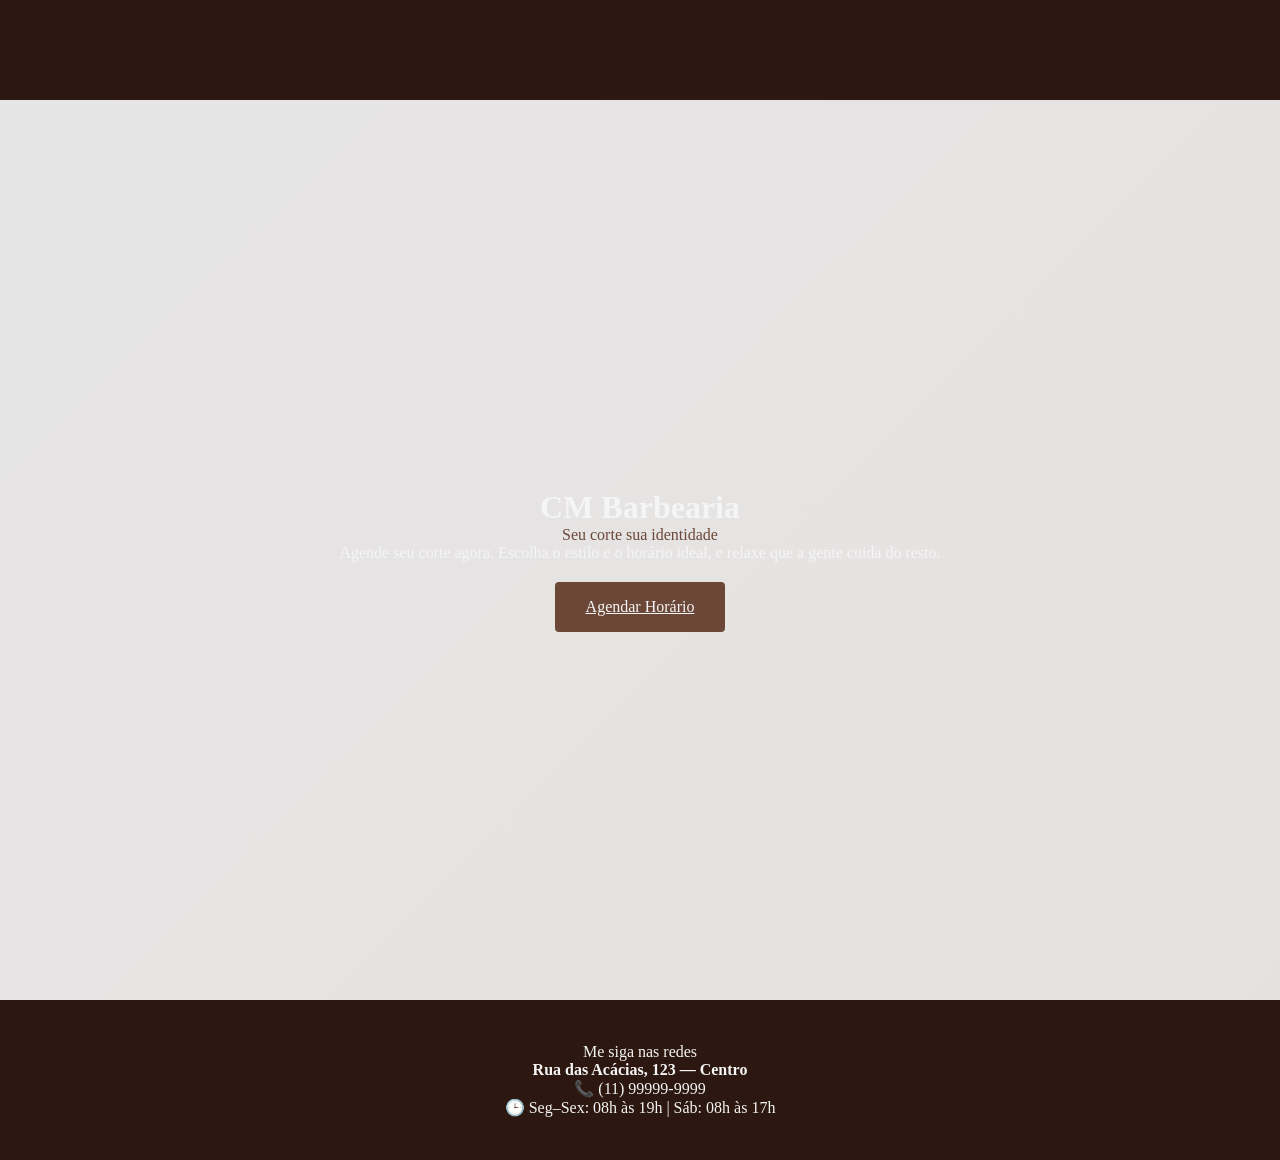
==== index.html @ 61a435d4 "esqueleto site" ====
<!DOCTYPE html>
<html lang="Pt-BR">

<head>
    <meta charset="UTF-8">
    <meta name="viewport" content="width=device-width, initial-scale=1.0">
    <title>CM Barber</title>
    <link rel="stylesheet" href="cards.css">
    <link rel="stylesheet" href="global.css">
    <link rel="stylesheet" href="button.css">
    <link rel="stylesheet" href="text.css">

</head>


<body>
    <header class="header-card">
    </header>
    <main>
        <div class="Center-card">
            <h1>CM Barbearia</h1>
            <p style="color:#6b4738 ;">Seu corte sua identidade</p>
            <P>Agende seu corte agora. Escolha o estilo e o horário ideal, e relaxe que a gente cuida do resto.
            </P>
        </div>

        <a href="form.html" class="button-card">
            Agendar Horário
        </a>
    </main>




    <footer class="footer-card">
        <div class="Redes">

            <p> Me siga nas redes </p>
            <div class="icons-Redes">

            </div>
        </div>

        <p><strong>Rua das Acácias, 123 — Centro</strong></p>
        <p>📞 (11) 99999-9999</p>
        <p>🕒 Seg–Sex: 08h às 19h | Sáb: 08h às 17h</p>



    </footer>




</html>
---- cards.css ----
.header-card {
    background-color: #2C1810;
    height: 100px;
    display: flex;
    flex-direction: column;
    align-items: center;
    justify-content: center;
    padding: 20px;
    background-color: #2C1810;
    color: #F5F5F5;
}

.footer-card {
    background-color: #2C1810;
    height: 160px;
    display: flex;
    flex-direction: column;
    align-items: center;
    justify-content: center;
    padding: 20px;
    background-color: #2C1810;
    color: #F5F5F5;

}


.button-card {
    display: flex;
    justify-content: center;
    align-items: center;
    background-color: #6b4738;
    height: 50px;
    width: 170px;
    color: #F5F5F5;
    border: 2px solid transparent;
    padding: 10px 20px;
    cursor: pointer;
    font-size: 16px;
    border-radius: 4px;
    transition: all 0.3s ease;
}

.button-card:hover {
    transform: scale(1.08);
    border: 2px solid #F5F5F5;
    box-shadow: 0 0 12px rgba(245, 245, 245, 0.6);
}

.Center-card {
    display: flex;
    flex-direction: column;
    align-items: center;
    justify-content: center;

    padding: 20px;
}


.agendamento-card {
    border: 2px solid black;
    display: flex;
    height: 600px;
    width: 1000px;
    flex-direction: column;
    align-items: right;
    justify-content: right;
    padding: 20px;
    color: #2e2626;
}

.Ag-card {
    padding: 20px;
    display: flex;
    flex-direction: column;
    align-items: center;
    justify-content: center;


}

.NovoAg-card {
    text-align: left;
    display: flex;
    background-color: #2C1810;
    color: white;
    flex-direction: column;

    justify-content: right;
    padding: 20px;
}

.cadastro-card {
    display: grid;
    grid-template-columns: 1fr 1fr;
    grid-gap: 20px;

}

.campo-card {
    display: flex;
    flex-direction: column;
    padding: 5px;
}

.categorias {
    border: #d4d4d4 solid 2px;
    background-color: #ccbc9f;
    width: 95%;
    height: 50px;
    display: flex;
    align-items: center;
    justify-content: center;
    padding: 20px;
}

.categorias button {}

/* layout for the appointment form */
#agendamentoForm {
    display: flex;
    flex-direction: column;
    gap: 20px;
}

.campo-card {
    display: flex;
    flex-direction: column;
    padding: 10px;
}

.campo-card input {
    margin-top: 5px;
    padding: 8px;
    border: 1px solid #ccc;
    border-radius: 4px;
    width: 450px;
}

.resultado-servicos {
    margin-top: 20px;
}

.resultado-servicos ul {
    list-style: none;
    padding: 0;
}

.resultado-servicos li {
    margin: 5px 0;
}

.servico-card p {
    margin-bottom: 10px;
}

.grid-card {

    display: grid;
    grid-template-columns: 1fr 1fr;

}

.campo-card input {
    height: 60PX;
    width: 360PX;
    font-size: 20PX;
}
---- global.css ----
* {
    margin: 0;
    padding: 0;
    box-sizing: border-box;
}

body {
    background: linear-gradient(135deg, #e6e5e5, #e6e1e1);
    color: #F5F5F5;
}

main {
    display: flex;
    flex-direction: column;
    align-items: center;
    justify-content: center;
    min-height: 100vh;

    background-image: url("Imagens/mainimg.jpg");
    background-size: cover;
    background-position: center;
    background-repeat: no-repeat;
}
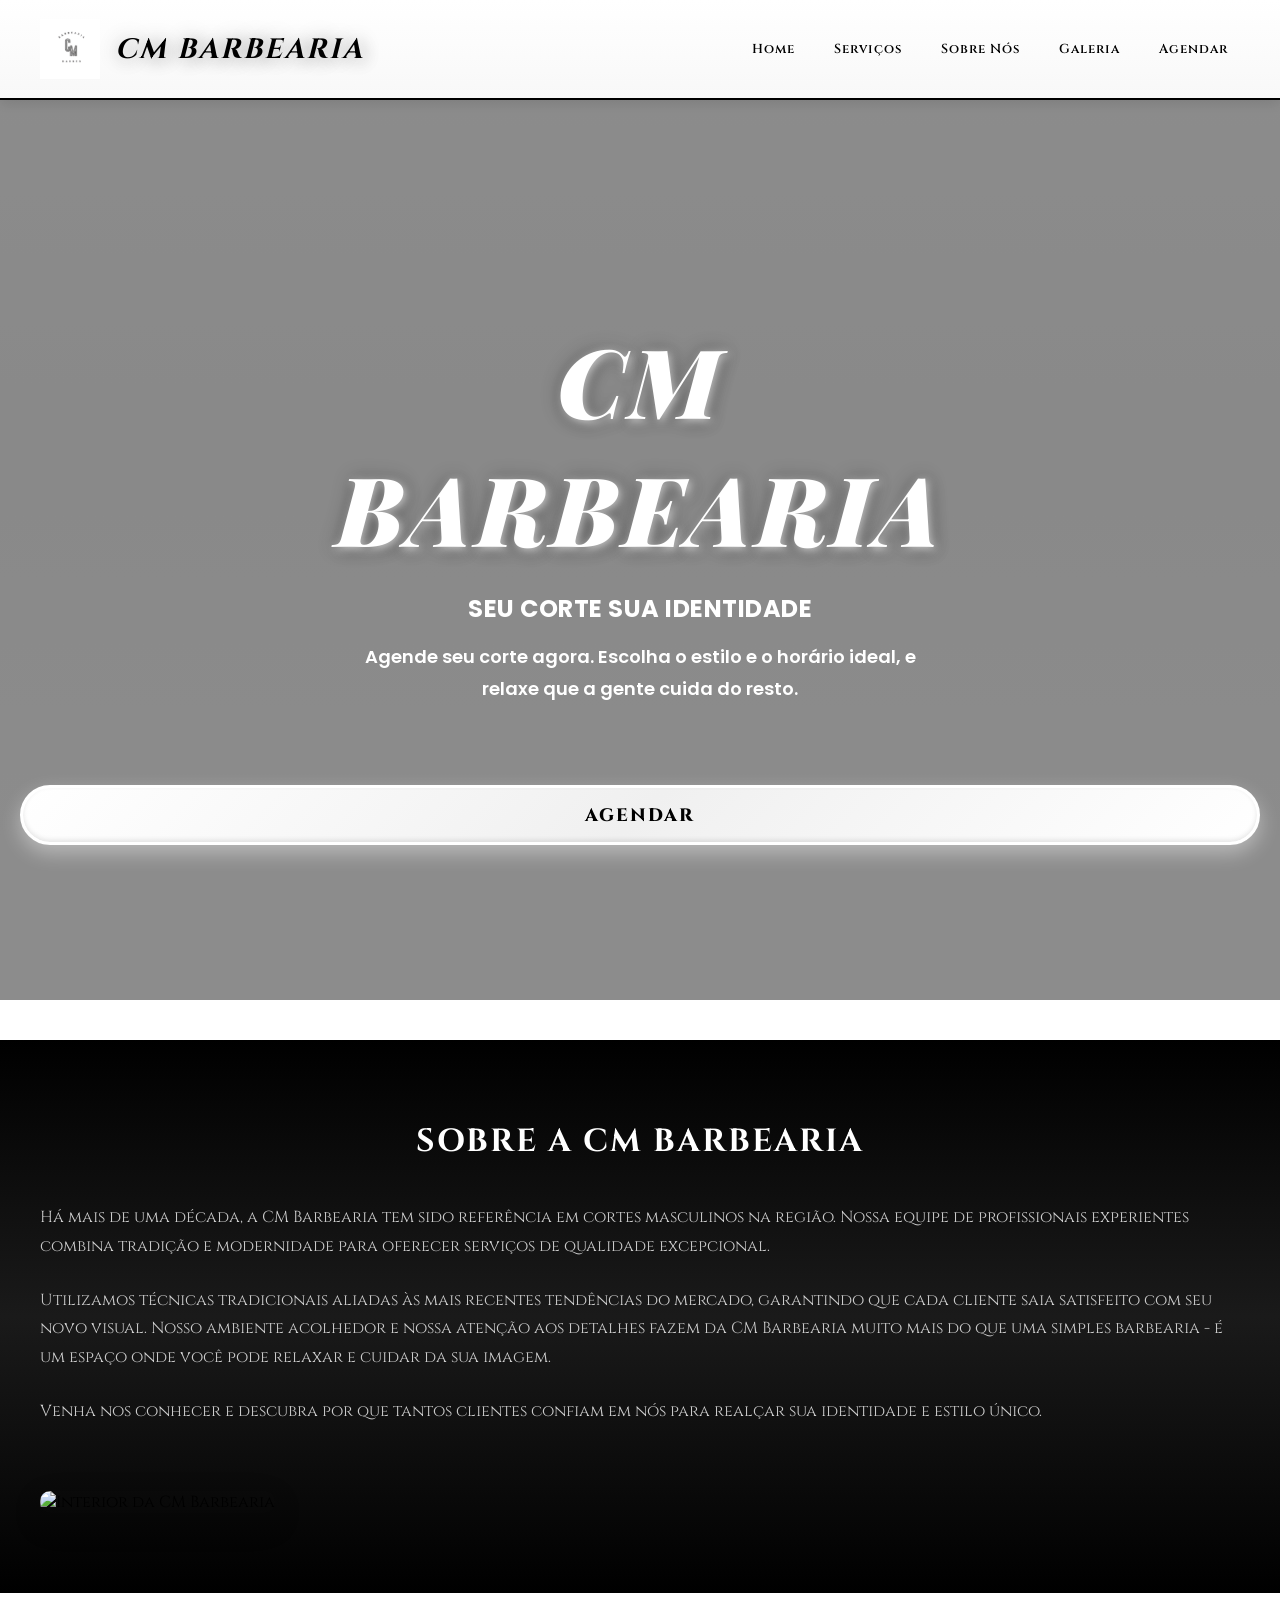
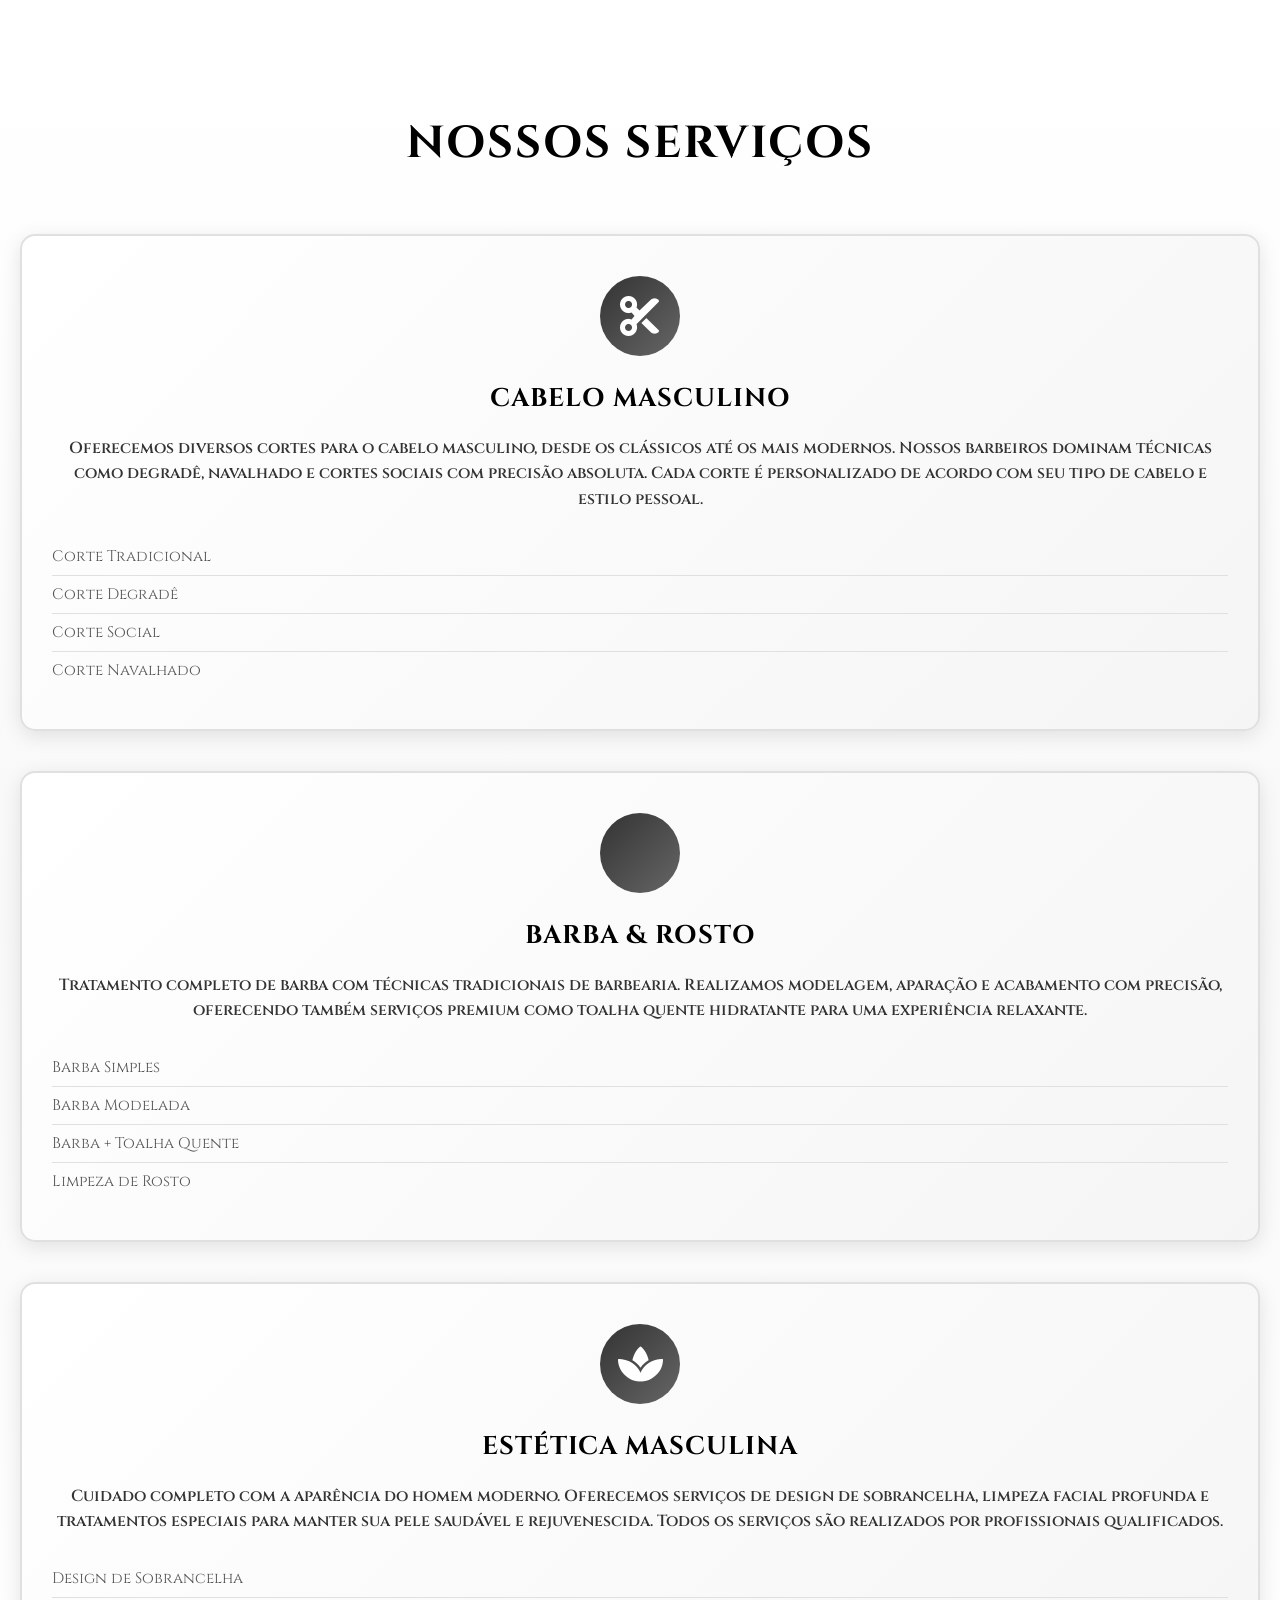
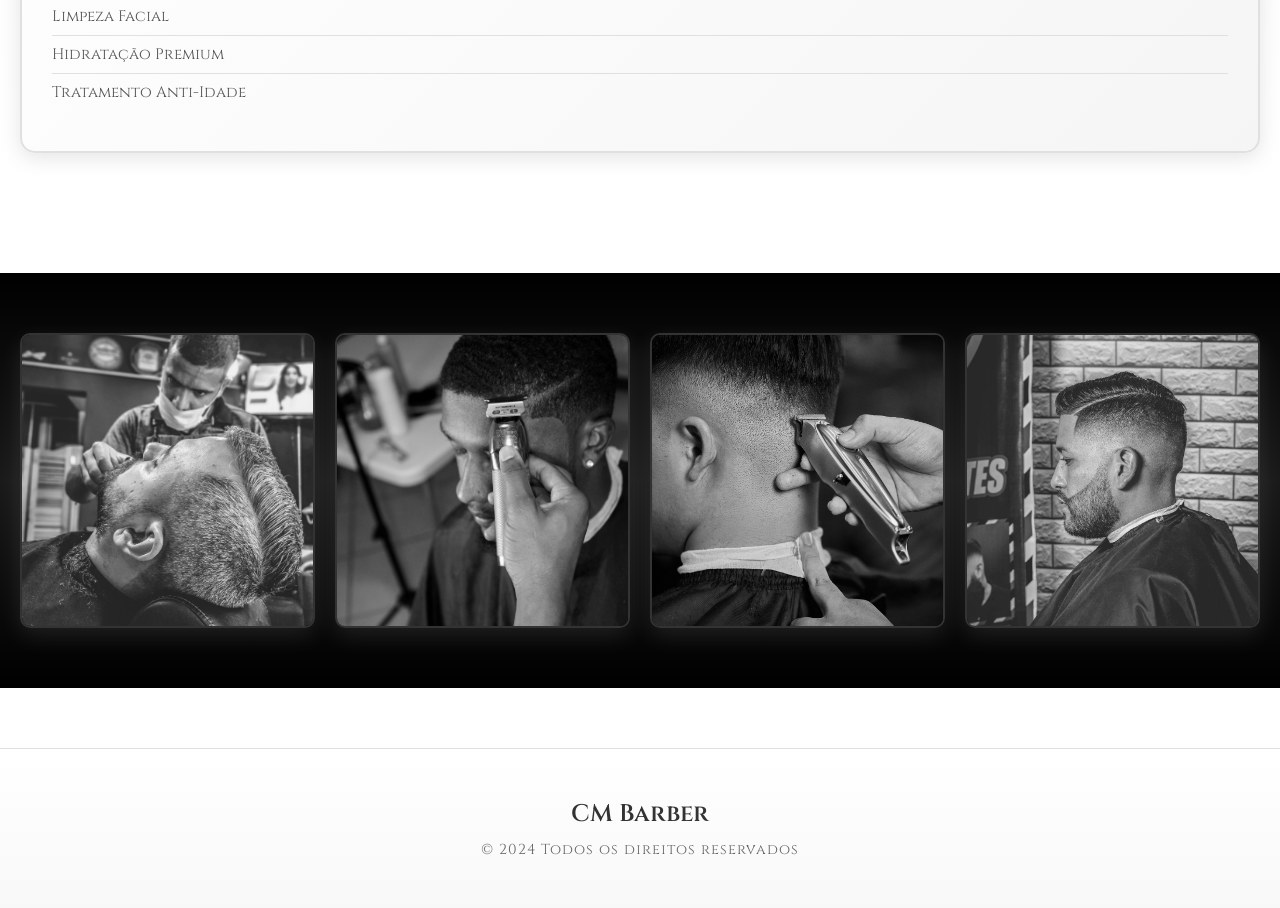
==== commit c9b848d3: "subindo por completo" ====
--- a/index.html
+++ b/index.html
@@ -5,51 +5,161 @@
     <meta charset="UTF-8">
     <meta name="viewport" content="width=device-width, initial-scale=1.0">
     <title>CM Barber</title>
+    <link rel="stylesheet" href="https://cdnjs.cloudflare.com/ajax/libs/font-awesome/6.0.0/css/all.min.css">
     <link rel="stylesheet" href="cards.css">
     <link rel="stylesheet" href="global.css">
     <link rel="stylesheet" href="button.css">
     <link rel="stylesheet" href="text.css">
+    <link rel="stylesheet" href="carousel.css">
 
 </head>
 
 
 <body>
     <header class="header-card">
+        <div class="header-content">
+            <div class="logo-section">
+                <img src="Imagens/Logo.png" alt="CM Barbearia Logo" class="logo">
+                <h1 class="brand-name">CM Barbearia</h1>
+            </div>
+            <nav class="navbar">
+                <a href="index.html" class="nav-link">Home</a>
+                <a href="#servicos" class="nav-link">Serviços</a>
+                <a href="#sobre-nos" class="nav-link">Sobre Nós</a>
+                <a href="#carousel" class="nav-link">Galeria</a>
+                <a href="form.html" class="nav-link">Agendar</a>
+            </nav>
+        </div>
     </header>
     <main>
         <div class="Center-card">
             <h1>CM Barbearia</h1>
-            <p style="color:#6b4738 ;">Seu corte sua identidade</p>
-            <P>Agende seu corte agora. Escolha o estilo e o horário ideal, e relaxe que a gente cuida do resto.
-            </P>
+            <p>Seu corte sua identidade</p>
+            <p>Agende seu corte agora. Escolha o estilo e o horário ideal, e relaxe que a gente cuida do resto.</p>
         </div>
 
         <a href="form.html" class="button-card">
-            Agendar Horário
+            Agendar
         </a>
     </main>
 
+    <section class="sobre-nos" id="sobre-nos">
+        <div class="sobre-container">
+            <h2>Sobre a CM Barbearia</h2>
+            <div class="sobre-content">
+                <div class="sobre-texto">
+                    <p>
+                        Há mais de uma década, a CM Barbearia tem sido referência em cortes masculinos na região.
+                        Nossa equipe de profissionais experientes combina tradição e modernidade para oferecer
+                        serviços de qualidade excepcional.
+                    </p>
+                    <p>
+                        Utilizamos técnicas tradicionais aliadas às mais recentes tendências do mercado,
+                        garantindo que cada cliente saia satisfeito com seu novo visual. Nosso ambiente acolhedor
+                        e nossa atenção aos detalhes fazem da CM Barbearia muito mais do que uma simples barbearia
+                        - é um espaço onde você pode relaxar e cuidar da sua imagem.
+                    </p>
+                    <p>
+                        Venha nos conhecer e descubra por que tantos clientes confiam em nós para realçar
+                        sua identidade e estilo único.
+                    </p>
+                </div>
+                <div class="sobre-imagem">
+                    <img src="Imagens/mainimg.jpg" alt="Interior da CM Barbearia">
+                </div>
+            </div>
+        </div>
+    </section>
 
+    <section class="nossos-servicos" id="servicos">
+        <div class="servicos-container">
+            <h2>Nossos Serviços</h2>
+            <div class="servicos-grid">
+                <!-- Card 1: Cabelo Masculino -->
+                <div class="servico-card">
+                    <div class="servico-icon">
+                        <i class="fas fa-scissors"></i>
+                    </div>
+                    <h3>Cabelo Masculino</h3>
+                    <p>
+                        Oferecemos diversos cortes para o cabelo masculino, desde os clássicos até os mais modernos.
+                        Nossos barbeiros dominam técnicas como degradê, navalhado e cortes sociais com precisão
+                        absoluta.
+                        Cada corte é personalizado de acordo com seu tipo de cabelo e estilo pessoal.
+                    </p>
+                    <ul>
+                        <li>Corte Tradicional</li>
+                        <li>Corte Degradê</li>
+                        <li>Corte Social</li>
+                        <li>Corte Navalhado</li>
+                    </ul>
+                </div>
 
+                <!-- Card 2: Barba -->
+                <div class="servico-card">
+                    <div class="servico-icon">
+                        <i class="fas fa-face-grin-beard"></i>
+                    </div>
+                    <h3>Barba & Rosto</h3>
+                    <p>
+                        Tratamento completo de barba com técnicas tradicionais de barbearia.
+                        Realizamos modelagem, aparação e acabamento com precisão, oferecendo também
+                        serviços premium como toalha quente hidratante para uma experiência relaxante.
+                    </p>
+                    <ul>
+                        <li>Barba Simples</li>
+                        <li>Barba Modelada</li>
+                        <li>Barba + Toalha Quente</li>
+                        <li>Limpeza de Rosto</li>
+                    </ul>
+                </div>
+
+                <!-- Card 3: Estética Masculina -->
+                <div class="servico-card">
+                    <div class="servico-icon">
+                        <i class="fas fa-spa"></i>
+                    </div>
+                    <h3>Estética Masculina</h3>
+                    <p>
+                        Cuidado completo com a aparência do homem moderno. Oferecemos serviços de design de sobrancelha,
+                        limpeza facial profunda e tratamentos especiais para manter sua pele saudável e rejuvenescida.
+                        Todos os serviços são realizados por profissionais qualificados.
+                    </p>
+                    <ul>
+                        <li>Design de Sobrancelha</li>
+                        <li>Limpeza Facial</li>
+                        <li>Hidratação Premium</li>
+                        <li>Tratamento Anti-Idade</li>
+                    </ul>
+                </div>
+            </div>
+        </div>
+    </section>
+
+    <section class="galeria-fotos" id="carousel">
+        <div class="galeria-container">
+            <div class="galeria-grid">
+                <div class="galeria-item">
+                    <img src="Imagens/img01.jpg" alt="Galeria 1">
+                </div>
+                <div class="galeria-item">
+                    <img src="Imagens/img02.jpg" alt="Galeria 2">
+                </div>
+                <div class="galeria-item">
+                    <img src="Imagens/img03.jpg" alt="Galeria 3">
+                </div>
+                <div class="galeria-item">
+                    <img src="Imagens/img04.jpg" alt="Galeria 4">
+                </div>
+            </div>
+        </div>
+    </section>
 
     <footer class="footer-card">
-        <div class="Redes">
-
-            <p> Me siga nas redes </p>
-            <div class="icons-Redes">
-
-            </div>
-        </div>
-
-        <p><strong>Rua das Acácias, 123 — Centro</strong></p>
-        <p>📞 (11) 99999-9999</p>
-        <p>🕒 Seg–Sex: 08h às 19h | Sáb: 08h às 17h</p>
-
-
-
+        <h3>CM Barber</h3>
+        <p>© 2024 Todos os direitos reservados</p>
     </footer>
 
-
-
+    <script src="Program.js"></script>
 
 </html>
--- a/cards.css
+++ b/cards.css
@@ -1,26 +1,93 @@
 .header-card {
-    background-color: #2C1810;
+    background: linear-gradient(180deg, #FFFFFF 0%, #F8F8F8 100%);
     height: 100px;
     display: flex;
+    align-items: center;
+    padding: 0 30px;
+    color: #000000;
+    border-bottom: 2px solid #000000;
+    box-shadow: 0 4px 12px rgba(0, 0, 0, 0.1);
+}
+
+.header-content {
+    display: flex;
+    justify-content: space-between;
+    align-items: center;
+    width: 100%;
+    max-width: 1200px;
+    margin: 0 auto;
+}
+
+.logo-section {
+    display: flex;
+    align-items: center;
+    gap: 15px;
+}
+
+.logo {
+    height: 60px;
+    width: auto;
+    filter: none;
+}
+
+.brand-name {
+    font-family: 'Cinzel', serif;
+    font-size: 28px;
+    font-weight: 700;
+    color: #000000;
+    letter-spacing: 2px;
+    margin: 0;
+}
+
+.navbar {
+    display: flex;
+    gap: 30px;
+}
+
+.nav-link {
+    color: #000000;
+    text-decoration: none;
+    font-family: 'Cinzel', serif;
+    font-size: 16px;
+    font-weight: 600;
+    letter-spacing: 1px;
+    padding: 8px 16px;
+    border-radius: 4px;
+    transition: all 0.3s ease;
+    border: 2px solid transparent;
+}
+
+.nav-link:hover {
+    background-color: #FFFFFF;
+    color: #000000;
+    border-color: #FFFFFF;
+}
+
+.footer-card {
+    background: linear-gradient(180deg, #1a1a1a 0%, #000000 100%);
+    min-height: 160px;
+    display: flex;
     flex-direction: column;
     align-items: center;
     justify-content: center;
-    padding: 20px;
-    background-color: #2C1810;
-    color: #F5F5F5;
-}
-
-.footer-card {
-    background-color: #2C1810;
-    height: 160px;
-    display: flex;
-    flex-direction: column;
-    align-items: center;
-    justify-content: center;
-    padding: 20px;
-    background-color: #2C1810;
-    color: #F5F5F5;
-
+    padding: 30px 20px;
+    color: #FFFFFF;
+    border-top: 2px solid #FFFFFF;
+    box-shadow: 0 -4px 12px rgba(255, 255, 255, 0.1);
+    font-family: 'Cinzel', serif;
+}
+
+.footer-card p {
+    margin: 8px 0;
+    font-size: 14px;
+    letter-spacing: 1px;
+    color: #CCCCCC;
+}
+
+.footer-card strong {
+    color: #FFFFFF;
+    font-weight: 700;
+    letter-spacing: 1.5px;
 }
 
 
@@ -53,19 +120,22 @@
     justify-content: center;
 
     padding: 20px;
+
 }
 
 
 .agendamento-card {
-    border: 2px solid black;
-    display: flex;
-    height: 600px;
-    width: 1000px;
-    flex-direction: column;
-    align-items: right;
-    justify-content: right;
-    padding: 20px;
-    color: #2e2626;
+    border: 2px solid #333333;
+    display: flex;
+    min-height: 1200px;
+    width: 1200px;
+    flex-direction: column;
+    align-items: center;
+    justify-content: flex-start;
+    padding: 40px;
+    background-color: #0d0d0d;
+    border-radius: 15px;
+    margin: 20px auto;
 }
 
 .Ag-card {
@@ -79,21 +149,40 @@
 }
 
 .NovoAg-card {
-    text-align: left;
-    display: flex;
-    background-color: #2C1810;
-    color: white;
-    flex-direction: column;
-
-    justify-content: right;
+    text-align: center;
+    display: flex;
+    background-color: #1a1a1a;
+    color: #FFFFFF;
+    flex-direction: row;
+    justify-content: center;
+    align-items: center;
     padding: 20px;
+    width: 100%;
+    border-bottom: 2px solid #333333;
+}
+
+.NovoAg-card h2 {
+    font-family: 'Cinzel', serif;
+    font-size: 28px;
+    font-weight: 700;
+    letter-spacing: 2px;
+    margin: 0;
+    text-transform: uppercase;
 }
 
 .cadastro-card {
     display: grid;
     grid-template-columns: 1fr 1fr;
     grid-gap: 20px;
-
+}
+
+/* Grid 2x2 para os campos do formulário */
+.form-grid-2x2 {
+    display: grid;
+    grid-template-columns: 1fr 1fr;
+    grid-template-rows: 1fr 1fr;
+    gap: 20px;
+    margin-bottom: 30px;
 }
 
 .campo-card {
@@ -102,24 +191,94 @@
     padding: 5px;
 }
 
+.campo-card label {
+    color: #FFFFFF;
+    display: flex;
+    align-items: center;
+    gap: 10px;
+    font-weight: 600;
+}
+
+.campo-card i {
+    color: #FFFFFF;
+}
+
+.input-transparente {
+    background-color: #1a1a1a;
+    color: #FFFFFF;
+    border: 1px solid #333333;
+    padding: 10px;
+    border-radius: 5px;
+    font-family: 'Cinzel', serif;
+}
+
+.servico-card {
+    background-color: #000000;
+    color: #FFFFFF;
+    border: 1px solid #333333;
+    border-radius: 5px;
+    padding: 20px;
+    width: 100%;
+    grid-column: 1 / -1;
+}
+
+.servico-card p {
+    font-size: 1.1rem;
+    font-weight: 600;
+    color: #FFFFFF;
+    margin-bottom: 15px;
+}
+
 .categorias {
-    border: #d4d4d4 solid 2px;
-    background-color: #ccbc9f;
-    width: 95%;
-    height: 50px;
+    border: #333333 solid 2px;
+    background-color: #1a1a1a;
+    width: 100%;
+    height: 60px;
     display: flex;
     align-items: center;
     justify-content: center;
-    padding: 20px;
-}
-
-.categorias button {}
+    gap: 0;
+    padding: 0;
+    margin-bottom: 30px;
+}
+
+.categoria-btn {
+    background-color: #1a1a1a;
+    color: #FFFFFF;
+    border: 2px solid #333333;
+    padding: 15px 20px;
+    border-radius: 0;
+    cursor: pointer;
+    font-weight: 600;
+    transition: all 0.3s ease;
+    font-family: 'Cinzel', serif;
+    font-size: 14px;
+    flex: 1;
+    height: 100%;
+    display: flex;
+    align-items: center;
+    justify-content: center;
+    text-align: center;
+}
+
+.categoria-btn:hover {
+    background-color: #FFFFFF;
+    color: #000000;
+    border-color: #000000;
+}
+
+.categoria-btn.active {
+    background-color: #FFFFFF;
+    color: #000000;
+    border-color: #000000;
+}
 
 /* layout for the appointment form */
 #agendamentoForm {
     display: flex;
     flex-direction: column;
     gap: 20px;
+    width: 100%;
 }
 
 .campo-card {
@@ -130,10 +289,15 @@
 
 .campo-card input {
     margin-top: 5px;
-    padding: 8px;
-    border: 1px solid #ccc;
-    border-radius: 4px;
-    width: 450px;
+    padding: 12px;
+    border: 1px solid #333333;
+    border-radius: 5px;
+    background-color: #1a1a1a;
+    color: #FFFFFF;
+    font-family: 'Cinzel', serif;
+    font-size: 14px;
+    width: 100%;
+    box-sizing: border-box;
 }
 
 .resultado-servicos {
@@ -149,6 +313,189 @@
     margin: 5px 0;
 }
 
+/* Novo layout de 3 colunas para serviços */
+.resultado-servicos-container {
+    display: grid;
+    grid-template-columns: 1fr 1fr 1fr;
+    grid-gap: 20px;
+    margin-top: 20px;
+    width: 100%;
+}
+
+.servico-coluna {
+    background-color: rgba(255, 255, 255, 0.1);
+    padding: 20px;
+    border-radius: 8px;
+    border: 1px solid #FFFFFF;
+}
+
+.servico-coluna h3 {
+    color: #FFFFFF;
+    margin-bottom: 15px;
+    font-size: 18px;
+    font-family: 'Cinzel', serif;
+    letter-spacing: 1px;
+    text-align: center;
+    text-transform: uppercase;
+}
+
+.servico-coluna .lista-servicos {
+    list-style: none;
+    padding: 0;
+}
+
+.servico-coluna .lista-servicos li {
+    margin: 10px 0;
+}
+
+.servico-coluna .lista-servicos label {
+    cursor: pointer;
+    display: flex;
+    align-items: center;
+    color: #FFFFFF;
+    font-size: 14px;
+    font-family: 'Cinzel', serif;
+}
+
+.servico-coluna .lista-servicos input[type="checkbox"] {
+    margin-right: 10px;
+    cursor: pointer;
+    width: 18px;
+    height: 18px;
+    accent-color: #FFFFFF;
+}
+
+/* Novos estilos para cards individuais de serviço */
+.servicos-container {
+    width: 100%;
+    margin-bottom: 30px;
+    min-height: 400px;
+    /* Altura mínima fixa para evitar mudança de tamanho */
+    display: flex;
+    flex-direction: column;
+}
+
+.categoria-servicos {
+    display: grid;
+    grid-template-columns: repeat(auto-fit, minmax(280px, 1fr));
+    gap: 20px;
+    width: 100%;
+    flex: 1;
+    /* Ocupa o espaço disponível */
+    transition: opacity 0.3s ease;
+    opacity: 0;
+    visibility: hidden;
+    pointer-events: none;
+}
+
+.categoria-servicos.active {
+    opacity: 1;
+    visibility: visible;
+    pointer-events: auto;
+}
+
+.servico-individual-card {
+    background-color: #1a1a1a;
+    border: 2px solid #333333;
+    border-radius: 10px;
+    padding: 20px;
+    display: flex;
+    flex-direction: column;
+    min-height: 200px;
+    transition: all 0.3s ease;
+    cursor: pointer;
+}
+
+.servico-individual-card:hover {
+    transform: translateY(-5px);
+    box-shadow: 0 10px 25px rgba(0, 0, 0, 0.5);
+    border-color: #555555;
+}
+
+.servico-header h4 {
+    color: #FFFFFF;
+    font-family: 'Cinzel', serif;
+    font-size: 18px;
+    font-weight: 700;
+    margin-bottom: 10px;
+    text-align: center;
+    letter-spacing: 1px;
+}
+
+.servico-descricao p {
+    color: #CCCCCC;
+    font-family: 'Cinzel', serif;
+    font-size: 14px;
+    line-height: 1.6;
+    margin-bottom: 20px;
+    flex-grow: 1;
+}
+
+.servico-footer {
+    display: flex;
+    justify-content: space-between;
+    align-items: center;
+    margin-top: auto;
+}
+
+.servico-preco {
+    color: #FFFFFF;
+    font-family: 'Cinzel', serif;
+    font-size: 16px;
+    font-weight: 700;
+    background-color: rgba(0, 0, 0, 0.5);
+    padding: 5px 10px;
+    border-radius: 5px;
+}
+
+.servico-individual-card input[type="checkbox"] {
+    width: 20px;
+    height: 20px;
+    cursor: pointer;
+    accent-color: #FFFFFF;
+    border: 2px solid #FFFFFF;
+    border-radius: 3px;
+}
+
+/* Seção de checkout */
+.checkout-section {
+    display: flex;
+    justify-content: center;
+    align-items: center;
+    width: 100%;
+    margin-top: 10px;
+    padding: 15px;
+    background-color: #1a1a1a;
+    border-radius: 10px;
+    border: 2px solid #333333;
+}
+
+.total-display {
+    display: flex;
+    flex-direction: column;
+    align-items: center;
+}
+
+.total-label {
+    color: #FFFFFF;
+    font-family: 'Cinzel', serif;
+    font-size: 16px;
+    font-weight: 600;
+    margin-bottom: 5px;
+}
+
+.total-value {
+    color: #FFFFFF;
+    font-family: 'Cinzel', serif;
+    font-size: 24px;
+    font-weight: 700;
+    background-color: rgba(0, 0, 0, 0.5);
+    padding: 10px 20px;
+    border-radius: 5px;
+    min-width: 120px;
+    text-align: center;
+}
+
 .servico-card p {
     margin-bottom: 10px;
 }
@@ -160,8 +507,441 @@
 
 }
 
+/* Seção de Serviços */
+.servicos-section {
+    grid-column: 1 / -1;
+    margin-bottom: 30px;
+}
+
+.servicos-titulo {
+    color: #FFFFFF;
+    font-family: 'Cinzel', serif;
+    font-size: 24px;
+    font-weight: 700;
+    margin-bottom: 20px;
+    text-align: center;
+    letter-spacing: 1px;
+}
+
+/* Filtros de categoria */
+.categorias-filtro {
+    display: flex;
+    justify-content: center;
+    gap: 10px;
+    margin-bottom: 25px;
+    flex-wrap: wrap;
+}
+
+.categoria-btn {
+    background-color: #333333;
+    color: #FFFFFF;
+    border: 2px solid #555555;
+    padding: 10px 20px;
+    border-radius: 25px;
+    cursor: pointer;
+    font-family: 'Cinzel', serif;
+    font-size: 14px;
+    font-weight: 600;
+    letter-spacing: 0.5px;
+    transition: all 0.3s ease;
+}
+
+.categoria-btn:hover {
+    background-color: #555555;
+    border-color: #777777;
+}
+
+.categoria-btn.active {
+    background-color: #FFFFFF;
+    color: #000000;
+    border-color: #FFFFFF;
+}
+
+/* Lista de serviços */
+.servicos-lista {
+    display: flex;
+    flex-direction: column;
+    gap: 15px;
+    max-height: 400px;
+    overflow-y: auto;
+    padding-right: 10px;
+}
+
+.servicos-lista::-webkit-scrollbar {
+    width: 6px;
+}
+
+.servicos-lista::-webkit-scrollbar-track {
+    background: #1a1a1a;
+    border-radius: 3px;
+}
+
+.servicos-lista::-webkit-scrollbar-thumb {
+    background: #555555;
+    border-radius: 3px;
+}
+
+.servicos-lista::-webkit-scrollbar-thumb:hover {
+    background: #777777;
+}
+
+/* Item individual de serviço */
+.servico-item {
+    display: flex;
+    align-items: center;
+    background-color: #1a1a1a;
+    border: 2px solid #333333;
+    border-radius: 10px;
+    padding: 15px;
+    transition: all 0.3s ease;
+    cursor: pointer;
+}
+
+.servico-item:hover {
+    border-color: #555555;
+    transform: translateY(-2px);
+    box-shadow: 0 5px 15px rgba(0, 0, 0, 0.3);
+}
+
+.servico-info {
+    flex: 1;
+    margin-right: 15px;
+}
+
+.servico-info h4 {
+    color: #FFFFFF;
+    font-family: 'Cinzel', serif;
+    font-size: 16px;
+    font-weight: 700;
+    margin-bottom: 5px;
+    letter-spacing: 0.5px;
+}
+
+.servico-info p {
+    color: #CCCCCC;
+    font-family: 'Cinzel', serif;
+    font-size: 13px;
+    line-height: 1.4;
+    margin-bottom: 8px;
+}
+
+.servico-preco {
+    color: #FFFFFF;
+    font-family: 'Cinzel', serif;
+    font-size: 16px;
+    font-weight: 700;
+    background-color: rgba(0, 0, 0, 0.5);
+    padding: 4px 8px;
+    border-radius: 5px;
+    display: inline-block;
+}
+
+.servico-item input[type="checkbox"] {
+    width: 20px;
+    height: 20px;
+    cursor: pointer;
+    accent-color: #FFFFFF;
+    border: 2px solid #FFFFFF;
+    border-radius: 3px;
+    flex-shrink: 0;
+}
+
+/* Rodapé do formulário */
+.form-footer {
+    grid-column: 1 / -1;
+    display: flex;
+    justify-content: space-between;
+    align-items: center;
+    margin-top: 30px;
+    padding: 20px;
+    background-color: #1a1a1a;
+    border-radius: 10px;
+    border: 2px solid #333333;
+}
+
+.total-section {
+    display: flex;
+    flex-direction: column;
+    align-items: center;
+}
+
+.total-label {
+    color: #FFFFFF;
+    font-family: 'Cinzel', serif;
+    font-size: 16px;
+    font-weight: 600;
+    margin-bottom: 5px;
+}
+
+.total-value {
+    color: #FFFFFF;
+    font-family: 'Cinzel', serif;
+    font-size: 24px;
+    font-weight: 700;
+    background-color: rgba(0, 0, 0, 0.5);
+    padding: 10px 20px;
+    border-radius: 5px;
+    min-width: 120px;
+    text-align: center;
+}
+
+.categoria-servicos {
+    grid-template-columns: repeat(2, 1fr);
+    gap: 15px;
+}
+}
+
+/* Responsividade para tablets */
+@media (max-width: 768px) {
+    .cadastro-card {
+        grid-template-columns: 1fr;
+    }
+
+    .form-grid-2x2 {
+        grid-template-columns: 1fr;
+        grid-template-rows: auto;
+    }
+
+    .servicos-lista {
+        max-height: 300px;
+    }
+
+    .form-footer {
+        flex-direction: column;
+        gap: 20px;
+        text-align: center;
+    }
+
+    .categoria-btn {
+        padding: 8px 16px;
+        font-size: 13px;
+    }
+
+    .NovoAg-card h2 {
+        font-size: 24px;
+    }
+}
+
+/* Responsividade para celulares */
+@media (max-width: 480px) {
+    .agendamento-card {
+        width: 95%;
+        padding: 30px 15px;
+    }
+
+    .servicos-lista {
+        max-height: 250px;
+        padding-right: 5px;
+    }
+
+    .servico-item {
+        padding: 12px;
+        flex-direction: column;
+        align-items: flex-start;
+        gap: 10px;
+    }
+
+    .servico-info {
+        margin-right: 0;
+        width: 100%;
+    }
+
+    .servico-item input[type="checkbox"] {
+        align-self: center;
+    }
+
+    .categorias-filtro {
+        gap: 8px;
+    }
+
+    .categoria-btn {
+        padding: 6px 12px;
+        font-size: 12px;
+    }
+
+    .NovoAg-card h2 {
+        font-size: 20px;
+        letter-spacing: 1px;
+    }
+}
+
+.navbar {
+    gap: 15px;
+}
+
+.nav-link {
+    font-size: 13px;
+    padding: 5px 10px;
+}
+
+.footer-card {
+    height: 140px;
+    padding: 15px;
+    font-size: 13px;
+}
+
+.agendamento-card {
+    width: 90%;
+    min-height: auto;
+}
+
+.categoria-servicos {
+    grid-template-columns: repeat(2, 1fr);
+}
+
 .campo-card input {
-    height: 60PX;
-    width: 360PX;
-    font-size: 20PX;
+    width: 100%;
+    height: 50px;
+    font-size: 16px;
+}
+
+.cadastro-card {
+    grid-template-columns: 1fr;
+}
+
+.grid-card {
+    grid-template-columns: 1fr;
+}
+
+.resultado-servicos-container {
+    grid-template-columns: 1fr;
+}
+}
+
+/* Responsividade para celulares */
+@media (max-width: 480px) {
+    .header-card {
+        height: 70px;
+        padding: 0 15px;
+    }
+
+    .header-content {
+        flex-direction: column;
+        gap: 10px;
+    }
+
+    .logo-section {
+        gap: 10px;
+    }
+
+    .logo {
+        height: 35px;
+    }
+
+    .brand-name {
+        font-size: 18px;
+    }
+
+    .navbar {
+        gap: 8px;
+        flex-wrap: wrap;
+        justify-content: center;
+    }
+
+    .nav-link {
+        font-size: 11px;
+        padding: 4px 8px;
+        letter-spacing: 0.5px;
+    }
+
+
+}
+
+.footer-card {
+    height: auto;
+    padding: 20px 10px;
+    font-size: 11px;
+}
+
+.footer-card p {
+    margin: 5px 0;
+}
+
+.agendamento-card {
+    width: 95%;
+    min-height: auto;
+    padding: 30px 20px;
+}
+
+.categorias {
+    height: 50px;
+}
+
+.categoria-btn {
+    font-size: 12px;
+    padding: 10px;
+}
+
+.categoria-servicos {
+    grid-template-columns: 1fr;
+    gap: 15px;
+}
+
+.servico-individual-card {
+    min-height: 180px;
+    padding: 15px;
+}
+
+.servico-header h4 {
+    font-size: 16px;
+}
+
+.servico-descricao p {
+    font-size: 13px;
+}
+
+.checkout-section {
+    flex-direction: column;
+    gap: 20px;
+    padding: 15px;
+}
+
+.total-value {
+    font-size: 20px;
+    padding: 8px 15px;
+}
+
+.campo-card input {
+    width: 100%;
+    height: 45px;
+    font-size: 14px;
+    padding: 8px 5px;
+}
+
+.cadastro-card {
+    grid-template-columns: 1fr;
+    grid-gap: 15px;
+}
+
+.grid-card {
+    grid-template-columns: 1fr;
+}
+
+.categorias {
+    width: 100%;
+    height: 45px;
+    padding: 10px;
+    font-size: 14px;
+}
+
+#agendamentoForm {
+    gap: 15px;
+}
+
+.resultado-servicos-container {
+    grid-template-columns: 1fr;
+    grid-gap: 15px;
+}
+
+.servico-coluna {
+    padding: 15px;
+}
+
+.servico-coluna h3 {
+    font-size: 16px;
+    margin-bottom: 12px;
+}
+
+.servico-coluna .lista-servicos label {
+    font-size: 12px;
 }
--- a/global.css
+++ b/global.css
@@ -4,9 +4,21 @@
     box-sizing: border-box;
 }
 
+html {
+    scroll-behavior: smooth;
+}
+
 body {
-    background: linear-gradient(135deg, #e6e5e5, #e6e1e1);
-    color: #F5F5F5;
+    background: linear-gradient(180deg, #FFFFFF 0%, #F8F8F8 50%, #FFFFFF 100%);
+    background-attachment: fixed;
+    color: #000000;
+    font-family: 'Cinzel', serif;
+}
+
+body.form-body {
+    background: linear-gradient(180deg, #000000 0%, #0a0a0a 50%, #000000 100%);
+    background-attachment: fixed;
+    color: #FFFFFF;
 }
 
 main {
@@ -15,9 +27,303 @@
     align-items: center;
     justify-content: center;
     min-height: 100vh;
-
-    background-image: url("Imagens/mainimg.jpg");
+    padding: 40px 20px;
+    background: url("Imagens/mainimg.jpg");
     background-size: cover;
     background-position: center;
     background-repeat: no-repeat;
+    background-attachment: fixed;
+    position: relative;
+}
+
+main::before {
+    content: '';
+    position: absolute;
+    top: 0;
+    left: 0;
+    right: 0;
+    bottom: 0;
+    background: rgba(0, 0, 0, 0.45);
+    pointer-events: none;
+    z-index: 1;
+}
+
+main>* {
+    position: relative;
+    z-index: 2;
+}
+
+/* Responsividade para tablets */
+@media (max-width: 768px) {
+    main {
+        min-height: auto;
+        padding: 60px 20px;
+    }
+}
+
+/* Responsividade para celulares */
+@media (max-width: 480px) {
+    main {
+        padding: 40px 15px;
+    }
+}
+
+/* Footer Styles */
+.footer-card {
+    background: linear-gradient(180deg, #FFFFFF 0%, #F8F8F8 100%);
+    color: #000000;
+    padding: 30px 20px;
+    margin-top: 60px;
+    text-align: center;
+    border-top: 1px solid #E0E0E0;
+}
+
+.footer-card h3 {
+    font-size: 1.5rem;
+    margin-bottom: 10px;
+    font-weight: 600;
+    color: #333333;
+}
+
+.footer-card p {
+    font-size: 0.9rem;
+    color: #666666;
+    margin: 0;
+}
+
+/* Seção Sobre Nós */
+.sobre-nos {
+    background: linear-gradient(180deg, #000000 0%, #1a1a1a 50%, #000000 100%);
+    padding: 80px 20px;
+    margin: 40px 0;
+}
+
+.sobre-container {
+    max-width: 1200px;
+    margin: 0 auto;
+}
+
+.sobre-nos h2 {
+    font-family: 'Cinzel', serif;
+    font-size: 2.5rem;
+    font-weight: 700;
+    color: #FFFFFF;
+    text-align: center;
+    margin-bottom: 50px;
+    letter-spacing: 2px;
+    text-transform: uppercase;
+}
+
+.sobre-content {
+    display: grid;
+    grid-template-columns: 1fr 1fr;
+    gap: 60px;
+    align-items: center;
+}
+
+.sobre-texto p {
+    font-family: 'Cinzel', serif;
+    font-size: 1.1rem;
+    line-height: 1.8;
+    color: #CCCCCC;
+    margin-bottom: 25px;
+    text-align: justify;
+}
+
+.sobre-imagem img {
+    width: 100%;
+    height: 300px;
+    object-fit: cover;
+    border-radius: 10px;
+    box-shadow: 0 10px 30px rgba(0, 0, 0, 0.2);
+}
+
+/* Responsividade Sobre Nós */
+/* Seção Nossos Serviços */
+.nossos-servicos {
+    background: linear-gradient(180deg, #FFFFFF 0%, #F8F8F8 50%, #FFFFFF 100%);
+    padding: 80px 20px;
+    margin: 40px 0;
+}
+
+.servicos-container {
+    max-width: 1400px;
+    margin: 0 auto;
+}
+
+.nossos-servicos h2 {
+    font-family: 'Cinzel', serif;
+    font-size: 2.8rem;
+    font-weight: 700;
+    color: #000000;
+    text-align: center;
+    margin-bottom: 60px;
+    letter-spacing: 2px;
+    text-transform: uppercase;
+}
+
+.servicos-grid {
+    display: grid;
+    grid-template-columns: repeat(3, 1fr);
+    gap: 40px;
+}
+
+.servico-card {
+    background: linear-gradient(135deg, #FFFFFF 0%, #F5F5F5 100%);
+    border: 2px solid #E0E0E0;
+    border-radius: 15px;
+    padding: 40px 30px;
+    display: flex;
+    flex-direction: column;
+    align-items: center;
+    text-align: center;
+    transition: all 0.3s ease;
+    box-shadow: 0 5px 20px rgba(0, 0, 0, 0.1);
+}
+
+.servico-card:hover {
+    transform: translateY(-10px);
+    box-shadow: 0 15px 40px rgba(0, 0, 0, 0.15);
+    border-color: #333333;
+}
+
+.servico-icon {
+    width: 80px;
+    height: 80px;
+    background: linear-gradient(135deg, #333333, #666666);
+    border-radius: 50%;
+    display: flex;
+    align-items: center;
+    justify-content: center;
+    margin-bottom: 25px;
+    font-size: 40px;
+    color: #FFFFFF;
+}
+
+.servico-card h3 {
+    font-family: 'Cinzel', serif;
+    font-size: 1.6rem;
+    font-weight: 700;
+    color: #000000;
+    margin-bottom: 20px;
+    text-transform: uppercase;
+    letter-spacing: 1px;
+}
+
+.servico-card p {
+    font-family: 'Cinzel', serif;
+    font-size: 1rem;
+    line-height: 1.6;
+    color: #333333;
+    margin-bottom: 25px;
+    flex-grow: 1;
+}
+
+.servico-card ul {
+    list-style: none;
+    padding: 0;
+    width: 100%;
+    text-align: left;
+}
+
+.servico-card li {
+    font-family: 'Cinzel', serif;
+    font-size: 0.95rem;
+    color: #555555;
+    padding: 8px 0;
+    border-bottom: 1px solid #E0E0E0;
+}
+
+.servico-card li:last-child {
+    border-bottom: none;
+}
+
+/* Responsividade Nossos Serviços */
+@media (max-width: 768px) {
+    .nossos-servicos {
+        padding: 60px 15px;
+        margin: 30px 0;
+    }
+
+    .nossos-servicos h2 {
+        font-size: 2rem;
+        margin-bottom: 40px;
+    }
+
+    .servicos-grid {
+        grid-template-columns: 1fr;
+        gap: 30px;
+    }
+
+    .servico-card {
+        padding: 30px 20px;
+    }
+
+    .servico-icon {
+        width: 70px;
+        height: 70px;
+        font-size: 35px;
+    }
+
+    .servico-card h3 {
+        font-size: 1.4rem;
+    }
+}
+
+@media (max-width: 480px) {
+    .nossos-servicos {
+        padding: 40px 10px;
+    }
+
+    .nossos-servicos h2 {
+        font-size: 1.6rem;
+    }
+
+    .servico-icon {
+        width: 60px;
+        height: 60px;
+        font-size: 30px;
+    }
+
+    .servico-card h3 {
+        font-size: 1.2rem;
+    }
+}
+
+@media (max-width: 1200px) {
+    .servicos-grid {
+        grid-template-columns: repeat(2, 1fr);
+    }
+}
+
+
+
+.sobre-nos h2 {
+    font-size: 2rem;
+    margin-bottom: 40px;
+}
+
+.sobre-content {
+    grid-template-columns: 1fr;
+    gap: 40px;
+}
+
+.sobre-texto p {
+    font-size: 1rem;
+    text-align: left;
+}
+
+.sobre-imagem img {
+    height: 250px;
+}
+
+
+@media (max-width: 480px) {
+    .sobre-nos {
+        padding: 40px 10px;
+    }
+
+    .sobre-nos h2 {
+        font-size: 1.8rem;
+    }
 }
--- a/button.css
+++ b/button.css
@@ -0,0 +1,89 @@
+@import url('https://fonts.googleapis.com/css2?family=Cinzel:wght@700;800&display=swap');
+
+.button-card {
+    display: flex;
+    justify-content: center;
+    align-items: center;
+    background: linear-gradient(135deg, #FFFFFF 0%, #F0F0F0 50%, #FFFFFF 100%);
+    height: 60px;
+    width: 100%;
+    color: #000000;
+    border: 3px solid #FFFFFF;
+    padding: 15px 40px;
+    cursor: pointer;
+    font-size: 18px;
+    font-weight: 800;
+    border-radius: 50px;
+    transition: all 0.4s cubic-bezier(0.34, 1.56, 0.64, 1);
+    text-decoration: none;
+    letter-spacing: 2px;
+    margin-top: 20px;
+    font-family: 'Cinzel', serif;
+    text-transform: uppercase;
+    box-shadow:
+        0 8px 20px rgba(255, 255, 255, 0.4),
+        inset 0 -2px 5px rgba(0, 0, 0, 0.1);
+    position: relative;
+    overflow: hidden;
+}
+
+.button-card::before {
+    content: '';
+    position: absolute;
+    top: 0;
+    left: -100%;
+    width: 100%;
+    height: 100%;
+    background: linear-gradient(90deg,
+            transparent 0%,
+            #003da5 25%,
+            #ffffff 50%,
+            #e60000 75%,
+            transparent 100%);
+    transition: left 1.2s ease;
+    opacity: 0;
+}
+
+.button-card:hover {
+    transform: translateY(-3px);
+    border-color: #FFFFFF;
+    background: linear-gradient(135deg, #F0F0F0 0%, #FFFFFF 50%, #F0F0F0 100%);
+    box-shadow:
+        0 15px 35px rgba(255, 255, 255, 0.6),
+        inset 0 -2px 5px rgba(0, 0, 0, 0.1);
+}
+
+.button-card:hover::before {
+    left: 100%;
+    opacity: 1;
+}
+
+.button-card:active {
+    transform: translateY(-1px);
+    box-shadow:
+        0 5px 15px rgba(140, 90, 60, 0.4),
+        inset 0 2px 5px rgba(0, 0, 0, 0.2);
+}
+
+/* Responsividade para tablets */
+@media (max-width: 768px) {
+    .button-card {
+        height: 55px;
+        width: 100%;
+        font-size: 16px;
+        padding: 12px 35px;
+        margin-top: 15px;
+    }
+}
+
+/* Responsividade para celulares */
+@media (max-width: 480px) {
+    .button-card {
+        height: 50px;
+        width: 100%;
+        font-size: 14px;
+        padding: 10px 30px;
+        letter-spacing: 1px;
+        margin-top: 10px;
+    }
+}
--- a/text.css
+++ b/text.css
@@ -0,0 +1,109 @@
+@import url('https://fonts.googleapis.com/css2?family=Playfair+Display:wght@700;900&family=Cinzel:wght@600;700;800&family=Poppins:wght@400;600;700&display=swap');
+
+/* Estilo para h1 - Título principal artístico */
+h1 {
+    font-family: 'Playfair Display', serif;
+    font-size: 96px;
+    font-weight: 900;
+    letter-spacing: 4px;
+    color: #ffffff;
+    text-shadow:
+        0 0 20px rgba(0, 0, 0, 0.3),
+        2px 2px 8px rgba(255, 255, 255, 0.8),
+        4px 4px 16px rgba(0, 0, 0, 0.2);
+    margin-bottom: 20px;
+    font-style: italic;
+    text-transform: uppercase;
+    animation: glow 2s ease-in-out infinite alternate;
+}
+
+@keyframes glow {
+    from {
+        text-shadow:
+            0 0 20px rgba(0, 0, 0, 0.3),
+            2px 2px 8px rgba(255, 255, 255, 0.8),
+            4px 4px 16px rgba(0, 0, 0, 0.2);
+    }
+
+    to {
+        text-shadow:
+            0 0 30px rgba(0, 0, 0, 0.5),
+            2px 2px 8px rgba(255, 255, 255, 0.8),
+            4px 4px 20px rgba(0, 0, 0, 0.3);
+    }
+}
+
+/* Subtítulo */
+.Center-card p:first-of-type {
+    font-family: 'Poppins', sans-serif;
+    font-size: 24px;
+    font-weight: 700;
+    color: #ffffff;
+    letter-spacing: 0.5px;
+    margin-bottom: 15px;
+    text-transform: uppercase;
+}
+
+/* Parágrafos descritivos */
+.Center-card p:last-of-type {
+    font-family: 'Poppins', sans-serif;
+    font-size: 18px;
+    font-weight: 600;
+    color: #ffffff;
+    line-height: 1.8;
+    letter-spacing: 0px;
+    text-shadow: none;
+}
+
+.Center-card {
+    text-align: center;
+    padding: 60px 50px;
+    border-radius: 15px;
+    max-width: 700px;
+    position: relative;
+    z-index: 10;
+}
+
+/* Responsividade para tablets */
+@media (max-width: 768px) {
+    h1 {
+        font-size: 56px;
+        letter-spacing: 2px;
+    }
+
+    .Center-card p:first-of-type {
+        font-size: 20px;
+    }
+
+    .Center-card p:last-of-type {
+        font-size: 15px;
+    }
+
+    .Center-card {
+        padding: 40px 30px;
+        max-width: 90vw;
+    }
+}
+
+/* Responsividade para celulares */
+@media (max-width: 480px) {
+    h1 {
+        font-size: 36px;
+        letter-spacing: 1px;
+    }
+
+    .Center-card p:first-of-type {
+        font-size: 16px;
+    }
+
+    .Center-card p:last-of-type {
+        font-size: 13px;
+        letter-spacing: 0.5px;
+    }
+
+    .Center-card {
+        padding: 30px 20px;
+        max-width: 95vw;
+        border: 1px solid #ffd700;
+    }
+}
--- a/carousel.css
+++ b/carousel.css
@@ -0,0 +1,141 @@
+/* Galeria de Fotos */
+.galeria-fotos {
+    width: 100%;
+    background: linear-gradient(180deg, #000000 0%, #1a1a1a 50%, #000000 100%);
+    padding: 60px 0;
+    margin-top: 0;
+}
+
+.galeria-container {
+    max-width: 1400px;
+    margin: 0 auto;
+    padding: 0 20px;
+}
+
+.galeria-grid {
+    display: grid;
+    grid-template-columns: repeat(4, 1fr);
+    gap: 20px;
+    width: 100%;
+}
+
+.galeria-item {
+    overflow: hidden;
+    border-radius: 10px;
+    aspect-ratio: 1;
+    box-shadow: 0 8px 25px rgba(255, 255, 255, 0.1);
+    border: 2px solid #333333;
+}
+
+.galeria-item img {
+    width: 100%;
+    height: 100%;
+    object-fit: cover;
+    filter: grayscale(100%);
+    transition: filter 0.4s ease;
+    cursor: pointer;
+}
+
+.galeria-item:hover img {
+    filter: grayscale(0%);
+    transform: scale(1.05);
+}
+
+.galeria-item img {
+    transition: filter 0.4s ease, transform 0.4s ease;
+}
+
+/* Responsividade Galeria */
+@media (max-width: 1200px) {
+    .galeria-grid {
+        grid-template-columns: repeat(2, 1fr);
+        gap: 25px;
+    }
+}
+
+@media (max-width: 768px) {
+    .galeria-fotos {
+        padding: 40px 20px;
+    }
+
+    .galeria-grid {
+        grid-template-columns: repeat(2, 1fr);
+        gap: 15px;
+    }
+
+    .galeria-item {
+        border-radius: 8px;
+    }
+}
+
+@media (max-width: 480px) {
+    .galeria-fotos {
+        padding: 30px 10px;
+    }
+
+    .galeria-grid {
+        grid-template-columns: 1fr;
+        gap: 12px;
+    }
+
+    .galeria-item {
+        border-radius: 6px;
+    }
+}
+
+
+.carousel-btn {
+    padding: 12px 16px;
+    font-size: 18px;
+    width: 48px;
+    height: 48px;
+}
+
+.carousel-btn-prev {
+    left: 10px;
+}
+
+.carousel-btn-next {
+    right: 10px;
+}
+
+.carousel-dots {
+    gap: 10px;
+    margin-top: 25px;
+}
+
+
+@media (max-width: 480px) {
+    .carousel {
+        padding: 30px 10px;
+    }
+
+    .carousel-container {
+        border-width: 2px;
+    }
+
+    .carousel-btn {
+        padding: 10px 14px;
+        font-size: 16px;
+        width: 42px;
+        height: 42px;
+    }
+
+    .carousel-btn-prev {
+        left: 5px;
+    }
+
+    .carousel-btn-next {
+        right: 5px;
+    }
+
+    .dot {
+        width: 12px;
+        height: 12px;
+    }
+
+    .carousel-dots {
+        gap: 8px;
+        margin-top: 20px;
+    }
+}
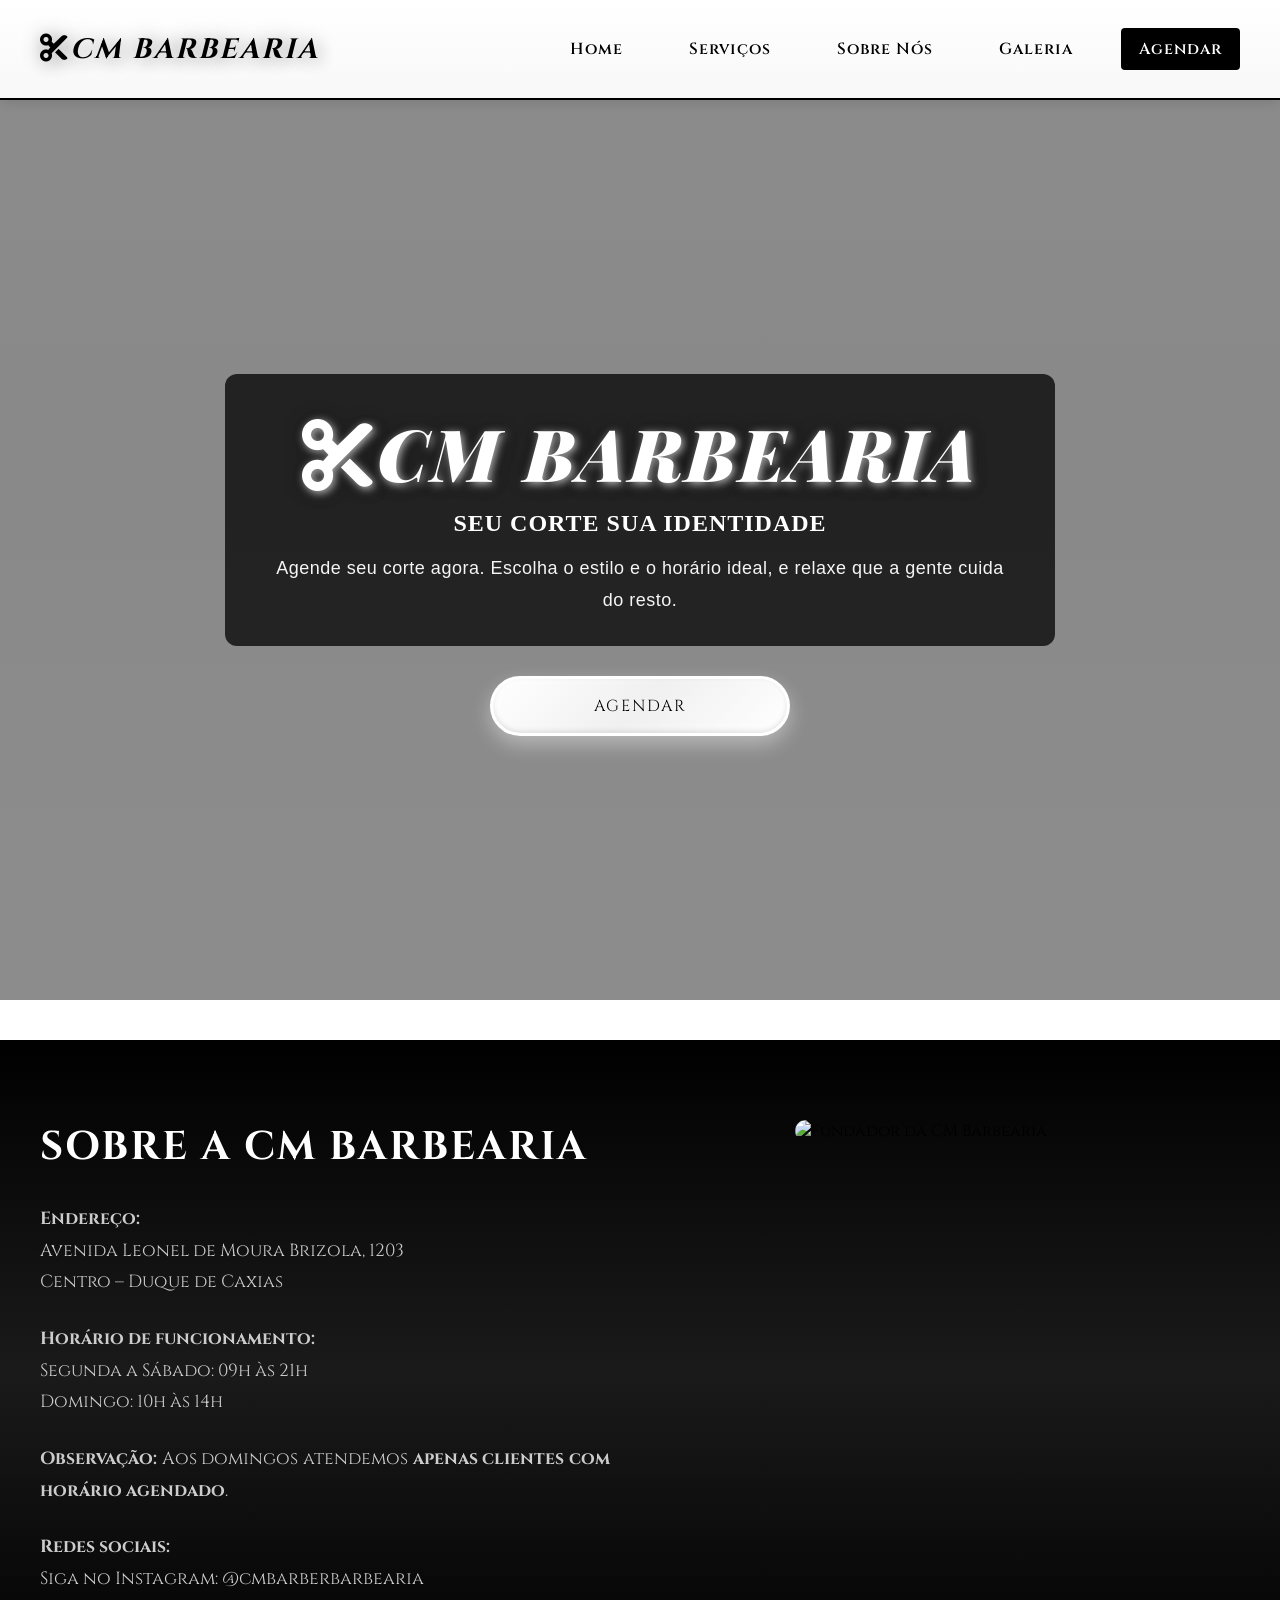
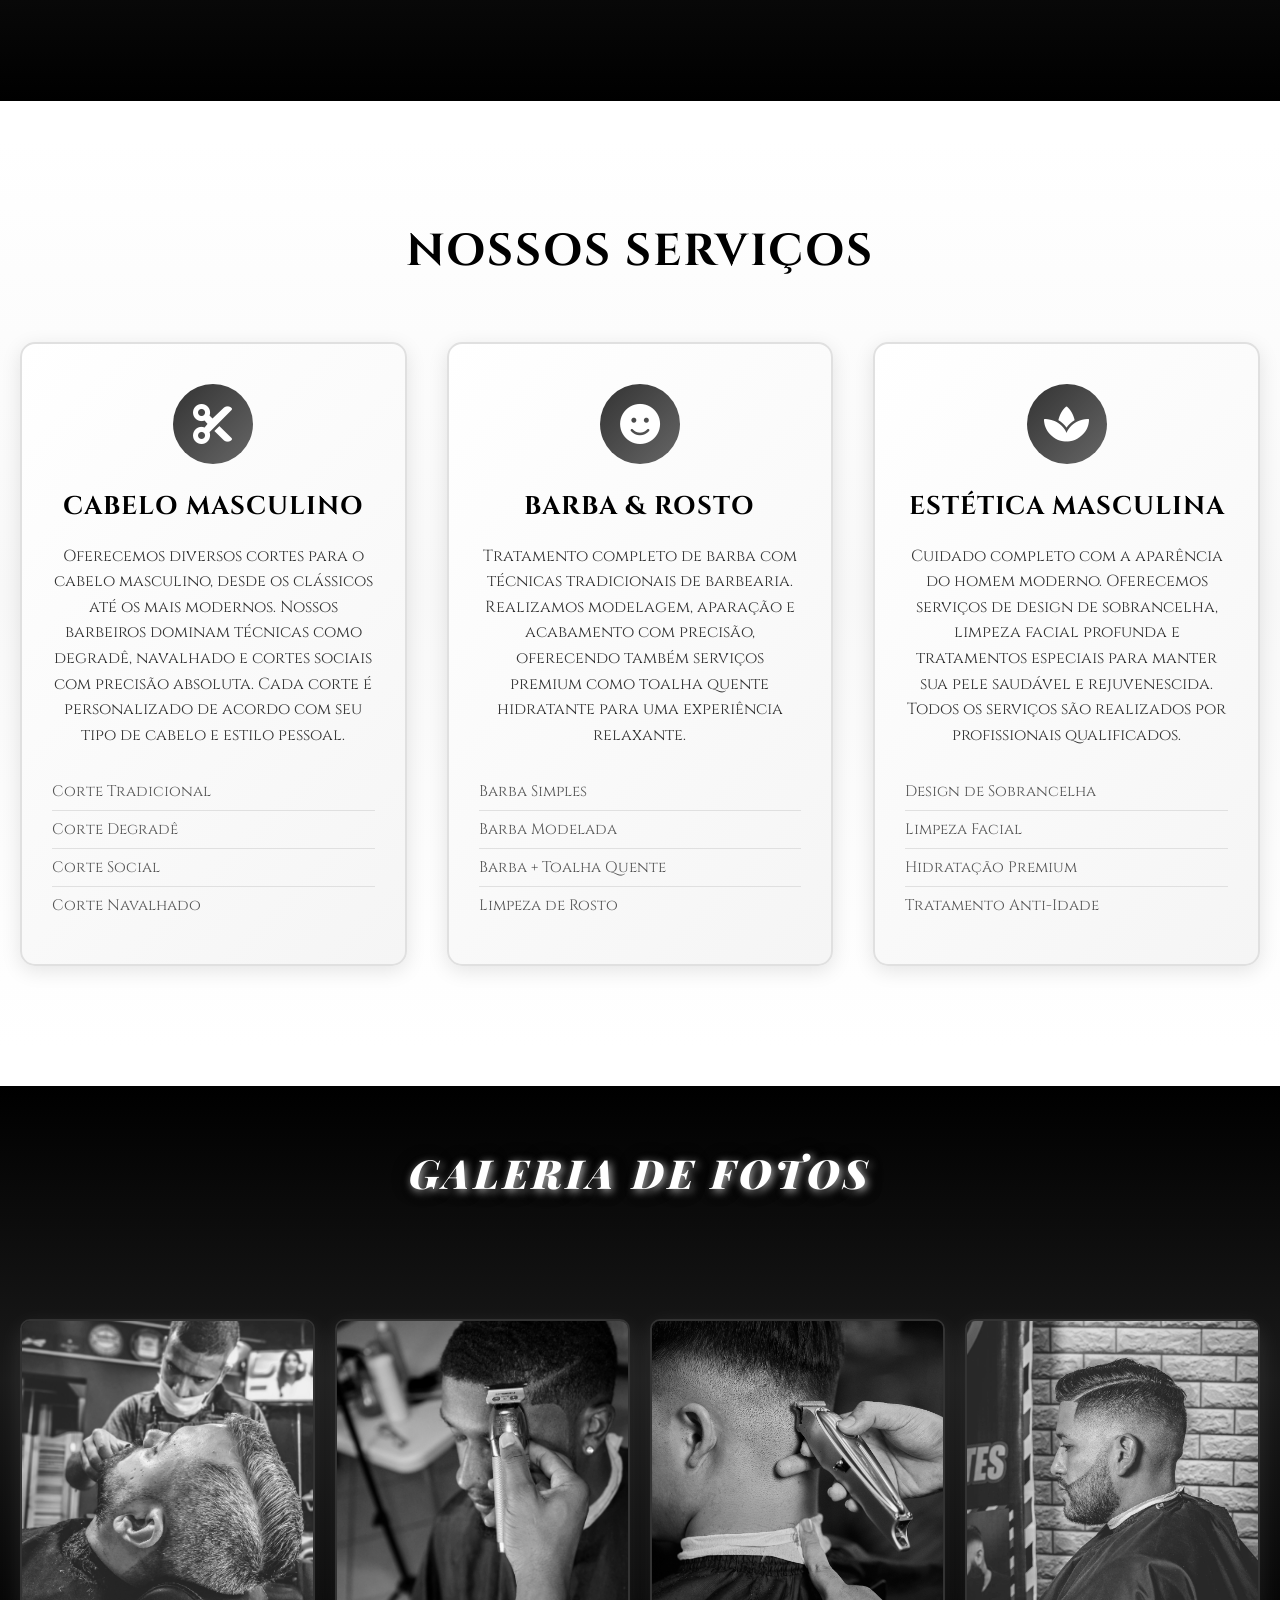
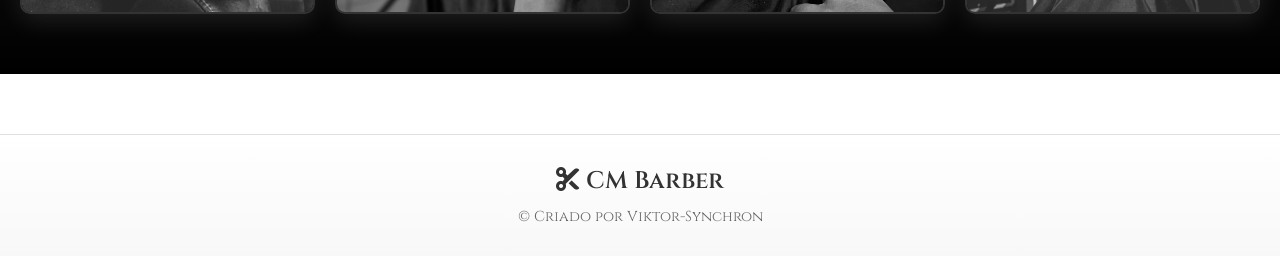
==== commit 465d006d: "upando tudo" ====
--- a/index.html
+++ b/index.html
@@ -11,6 +11,9 @@
     <link rel="stylesheet" href="button.css">
     <link rel="stylesheet" href="text.css">
     <link rel="stylesheet" href="carousel.css">
+    <link rel="stylesheet" href="https://cdnjs.cloudflare.com/ajax/libs/font-awesome/7.0.1/css/all.min.css"
+        integrity="sha512-2SwdPD6INVrV/lHTZbO2nodKhrnDdJK9/kg2XD1r9uGqPo1cUbujc+IYdlYdEErWNu69gVcYgdxlmVmzTWnetw=="
+        crossorigin="anonymous" referrerpolicy="no-referrer" />
 
 </head>
 
@@ -19,53 +22,61 @@
     <header class="header-card">
         <div class="header-content">
             <div class="logo-section">
-                <img src="Imagens/Logo.png" alt="CM Barbearia Logo" class="logo">
-                <h1 class="brand-name">CM Barbearia</h1>
+
+                <h1 class="brand-name"> <i class="fa-solid fa-scissors"></i>CM Barbearia</h1>
             </div>
             <nav class="navbar">
                 <a href="index.html" class="nav-link">Home</a>
                 <a href="#servicos" class="nav-link">Serviços</a>
                 <a href="#sobre-nos" class="nav-link">Sobre Nós</a>
                 <a href="#carousel" class="nav-link">Galeria</a>
-                <a href="form.html" class="nav-link">Agendar</a>
+                <a href="#" id="openAgendarNav" class="nav-link" style="background: black; color: white;"
+                    onclick="abrirModal(); return false;">Agendar</a>
             </nav>
         </div>
     </header>
     <main>
-        <div class="Center-card">
-            <h1>CM Barbearia</h1>
+        <div class="hero-content">
+            <h1> <i class="fa-solid fa-scissors"></i>CM Barbearia</h1>
             <p>Seu corte sua identidade</p>
             <p>Agende seu corte agora. Escolha o estilo e o horário ideal, e relaxe que a gente cuida do resto.</p>
         </div>
 
-        <a href="form.html" class="button-card">
+        <a href="#" id="openAgendarHero" class="button-card" onclick="abrirModal(); return false;">
             Agendar
         </a>
     </main>
 
     <section class="sobre-nos" id="sobre-nos">
         <div class="sobre-container">
-            <h2>Sobre a CM Barbearia</h2>
             <div class="sobre-content">
                 <div class="sobre-texto">
-                    <p>
-                        Há mais de uma década, a CM Barbearia tem sido referência em cortes masculinos na região.
-                        Nossa equipe de profissionais experientes combina tradição e modernidade para oferecer
-                        serviços de qualidade excepcional.
-                    </p>
-                    <p>
-                        Utilizamos técnicas tradicionais aliadas às mais recentes tendências do mercado,
-                        garantindo que cada cliente saia satisfeito com seu novo visual. Nosso ambiente acolhedor
-                        e nossa atenção aos detalhes fazem da CM Barbearia muito mais do que uma simples barbearia
-                        - é um espaço onde você pode relaxar e cuidar da sua imagem.
-                    </p>
-                    <p>
-                        Venha nos conhecer e descubra por que tantos clientes confiam em nós para realçar
-                        sua identidade e estilo único.
+                    <h2>Sobre a CM Barbearia</h2>
+
+                    <p>
+                        <strong>Endereço:</strong><br>
+                        Avenida Leonel de Moura Brizola, 1203<br>
+                        Centro – Duque de Caxias
+                    </p>
+
+                    <p>
+                        <strong>Horário de funcionamento:</strong><br>
+                        Segunda a Sábado: 09h às 21h<br>
+                        Domingo: 10h às 14h
+                    </p>
+
+                    <p>
+                        <strong>Observação:</strong> Aos domingos atendemos <strong>apenas clientes com horário
+                            agendado</strong>.
+                    </p>
+
+                    <p>
+                        <strong>Redes sociais:</strong><br>
+                        Siga no Instagram: @cmbarberbarbearia
                     </p>
                 </div>
                 <div class="sobre-imagem">
-                    <img src="Imagens/mainimg.jpg" alt="Interior da CM Barbearia">
+                    <img src="Imagens/FotoBarbeiro.jpg" alt="Fundador da CM Barbearia">
                 </div>
             </div>
         </div>
@@ -98,7 +109,7 @@
                 <!-- Card 2: Barba -->
                 <div class="servico-card">
                     <div class="servico-icon">
-                        <i class="fas fa-face-grin-beard"></i>
+                        <i class="fa-solid fa-face-smile"></i>
                     </div>
                     <h3>Barba & Rosto</h3>
                     <p>
@@ -137,6 +148,8 @@
     </section>
 
     <section class="galeria-fotos" id="carousel">
+        <h1 style="text-align: center; font-size: 40px; margin-bottom: 120px;">Galeria de Fotos</h1>
+
         <div class="galeria-container">
             <div class="galeria-grid">
                 <div class="galeria-item">
@@ -156,10 +169,187 @@
     </section>
 
     <footer class="footer-card">
-        <h3>CM Barber</h3>
-        <p>© 2024 Todos os direitos reservados</p>
+        <h3><i class="fa-solid fa-scissors"></i> CM Barber</h3>
+        <p>© Criado por Viktor-Synchron</p>
     </footer>
 
+
+
+    <div class="modal-overlay" id="agendamentoModal" style="display:none;">
+        <div class="Ag-card">
+            <div class="agendamento-card">
+                <span class="close-modal" onclick="fecharModal()">&times;</span>
+                <h2>Novo Agendamento</h2>
+                <form id="agendamentoForm">
+                    <div class="form-grid-2x2">
+                        <div class="campo-card">
+                            <label for="nome">
+                                <i class="fa-solid fa-user"></i>
+                                <span>Nome</span>
+                            </label>
+                            <input type="text" class="input-transparente" id="nome" name="nome"
+                                placeholder="Digite seu nome" required>
+                        </div>
+                        <div class="campo-card">
+                            <label for="telefone">
+                                <i class="fa-solid fa-phone"></i>
+                                <span>Telefone / WhatsApp</span>
+                            </label>
+                            <input type="tel" class="input-transparente" id="telefone" name="telefone"
+                                placeholder="(21) 99999-9999" required>
+                        </div>
+                        <div class="campo-card">
+                            <label for="data">
+                                <i class="fa-solid fa-calendar"></i>
+                                <span>Data</span>
+                            </label>
+                            <input type="date" class="input-transparente" id="data" name="data" required>
+                        </div>
+                        <div class="campo-card">
+                            <label for="hora">
+                                <i class="fa-solid fa-clock"></i>
+                                <span>Horário</span>
+                            </label>
+                            <input type="time" class="input-transparente" id="hora" name="hora" required>
+                        </div>
+                    </div>
+                    <div class="servicos-section">
+                        <h3 class="servicos-titulo">Selecione os Serviços</h3>
+                        <div class="categorias-filtro">
+                            <button type="button" data-categoria="todos" class="categoria-btn active">Todos</button>
+                            <button type="button" data-categoria="cabelo" class="categoria-btn">Cabelo</button>
+                            <button type="button" data-categoria="barba" class="categoria-btn">Barba e Rosto</button>
+                            <button type="button" data-categoria="estetica" class="categoria-btn">Estética
+                                Masculina</button>
+                        </div>
+                        <div class="servicos-lista">
+
+                            <div class="servico-item" data-categoria="cabelo">
+                                <div class="servico-info">
+                                    <h4>Corte Tradicional</h4>
+                                    <p>Corte clássico com tesoura e máquina, apenas um retoque no que já é bom.
+                                    </p>
+                                    <span class="servico-preco">R$ 25,00</span>
+                                </div>
+                                <input type="checkbox" name="servicos" value="Corte Tradicional" data-preco="25.00">
+                            </div>
+
+                            <div class="servico-item" data-categoria="cabelo">
+                                <div class="servico-info">
+                                    <h4>Corte Degradê</h4>
+                                    <p>Técnica moderna com transição suave entre comprimentos, ideal para looks
+                                        contemporâneos.</p>
+                                    <span class="servico-preco">R$ 35,00</span>
+                                </div>
+                                <input type="checkbox" name="servicos" value="Corte Degradê" data-preco="35.00">
+                            </div>
+
+                            <div class="servico-item" data-categoria="cabelo">
+                                <div class="servico-info">
+                                    <h4>Corte na Tesoura</h4>
+                                    <p>Corte limpo e profissional, melhor para cabelos lisos.</p>
+                                    <span class="servico-preco">R$ 40,00</span>
+                                </div>
+                                <input type="checkbox" name="servicos" value="Corte na Tesoura" data-preco="30.00">
+                            </div>
+
+                            <div class="servico-item" data-categoria="cabelo">
+                                <div class="servico-info">
+                                    <h4>Corte Navalhado</h4>
+                                    <p>Técnica precisa com navalha para acabamento perfeito e detalhes minuciosos.</p>
+                                    <span class="servico-preco">R$ 40,00</span>
+                                </div>
+                                <input type="checkbox" name="servicos" value="Corte Navalhado" data-preco="40.00">
+                            </div>
+
+                            <!-- BARBA -->
+                            <div class="servico-item" data-categoria="barba">
+                                <div class="servico-info">
+                                    <h4>Barba Simples</h4>
+                                    <p>Aparar e modelar a barba com tesoura e máquina para manutenção básica.</p>
+                                    <span class="servico-preco">R$ 20,00</span>
+                                </div>
+                                <input type="checkbox" name="servicos" value="Barba Simples" data-preco="20.00">
+                            </div>
+
+                            <div class="servico-item" data-categoria="barba">
+                                <div class="servico-info">
+                                    <h4>Barba Modelada</h4>
+                                    <p>Modelagem artística da barba com técnicas especiais para contornos perfeitos.</p>
+                                    <span class="servico-preco">R$ 30,00</span>
+                                </div>
+                                <input type="checkbox" name="servicos" value="Barba Modelada" data-preco="30.00">
+                            </div>
+
+                            <div class="servico-item" data-categoria="barba">
+                                <div class="servico-info">
+                                    <h4>Barba + Toalha Quente</h4>
+                                    <p>Tratamento completo com toalha quente para hidratação profunda dos pelos.</p>
+                                    <span class="servico-preco">R$ 35,00</span>
+                                </div>
+                                <input type="checkbox" name="servicos" value="Barba + Toalha Quente" data-preco="35.00">
+                            </div>
+
+                            <div class="servico-item" data-categoria="barba">
+                                <div class="servico-info">
+                                    <h4>Limpeza de Rosto</h4>
+                                    <p>Limpeza profunda da pele com extração de cravos e hidratação facial.</p>
+                                    <span class="servico-preco">R$ 25,00</span>
+                                </div>
+                                <input type="checkbox" name="servicos" value="Limpeza de Rosto" data-preco="25.00">
+                            </div>
+
+                            <!-- ESTÉTICA MASCULINA -->
+                            <div class="servico-item" data-categoria="estetica">
+                                <div class="servico-info">
+                                    <h4>Design de Sobrancelha</h4>
+                                    <p>Modelagem profissional de sobrancelhas para um rosto mais harmonioso.</p>
+                                    <span class="servico-preco">R$ 25,00</span>
+                                </div>
+                                <input type="checkbox" name="servicos" value="Design de Sobrancelha" data-preco="25.00">
+                            </div>
+
+                            <div class="servico-item" data-categoria="estetica">
+                                <div class="servico-info">
+                                    <h4>Limpeza Facial</h4>
+                                    <p>Limpeza profunda da pele com extração de impurezas e hidratação.</p>
+                                    <span class="servico-preco">R$ 30,00</span>
+                                </div>
+                                <input type="checkbox" name="servicos" value="Limpeza Facial" data-preco="30.00">
+                            </div>
+
+                            <div class="servico-item" data-categoria="estetica">
+                                <div class="servico-info">
+                                    <h4>Hidratação Premium</h4>
+                                    <p>Tratamento de hidratação intensa para renovar a pele do rosto.</p>
+                                    <span class="servico-preco">R$ 35,00</span>
+                                </div>
+                                <input type="checkbox" name="servicos" value="Hidratação Premium" data-preco="35.00">
+                            </div>
+
+                            <div class="servico-item" data-categoria="estetica">
+                                <div class="servico-info">
+                                    <h4>Tratamento Anti-Idade</h4>
+                                    <p>Procedimento especializado para reduzir sinais de envelhecimento.</p>
+                                    <span class="servico-preco">R$ 40,00</span>
+                                </div>
+                                <input type="checkbox" name="servicos" value="Tratamento Anti-Idade" data-preco="40.00">
+                            </div>
+                        </div>
+                    </div>
+                    <div class="form-footer">
+                        <div class="total-section">
+                            <span class="total-label">Total:</span>
+                            <span class="total-value" id="totalValue">R$ 0,00</span>
+                        </div>
+                        <button type="submit" class="button-card" id="confirmarAgendamento">Agendar</button>
+                    </div>
+                </form>
+            </div>
+        </div>
+    </div>
+
     <script src="Program.js"></script>
+</body>
 
 </html>
--- a/cards.css
+++ b/cards.css
@@ -1,3 +1,53 @@
+/* ===========================================
+   CARDS.CSS - Versão Ultra Limpa (Sem Duplicatas)
+   =========================================== */
+
+/* ========== MODAL (AGENDAMENTO) ========== */
+.modal-overlay {
+    position: fixed;
+    top: 0;
+    left: 0;
+    right: 0;
+    bottom: 0;
+    background: rgba(0, 0, 0, 0.6);
+    display: none;
+    justify-content: center;
+    align-items: center;
+    z-index: 1000;
+}
+
+.modal-overlay .Ag-card {
+    width: 90%;
+    max-width: 800px;
+    max-height: 90vh;
+    overflow-y: auto;
+}
+
+.close-modal {
+    position: absolute;
+    top: 15px;
+    right: 20px;
+    font-size: 24px;
+    color: #fff;
+    cursor: pointer;
+    z-index: 1001;
+    width: 30px;
+    height: 30px;
+    display: flex;
+    align-items: center;
+    justify-content: center;
+}
+
+.agendamento-card h2 {
+    width: 100%;
+    text-align: center;
+    color: #fff;
+    margin-top: 20px;
+    margin-bottom: 20px;
+    font-size: 22px;
+}
+
+/* ========== HEADER ========== */
 .header-card {
     background: linear-gradient(180deg, #FFFFFF 0%, #F8F8F8 100%);
     height: 100px;
@@ -55,125 +105,64 @@
     border-radius: 4px;
     transition: all 0.3s ease;
     border: 2px solid transparent;
+    position: relative;
+    overflow: hidden;
+}
+
+/* Efeito de faixa animada para nav-link */
+.nav-link::before {
+    content: '';
+    position: absolute;
+    top: 0;
+    left: -100%;
+    width: 100%;
+    height: 100%;
+    background: linear-gradient(90deg, transparent 0%, #003da5 25%, #fff 50%, #e60000 75%, transparent 100%);
+    transition: left 1.2s ease;
+    opacity: 0;
+    z-index: -1;
 }
 
 .nav-link:hover {
     background-color: #FFFFFF;
     color: #000000;
     border-color: #FFFFFF;
-}
-
-.footer-card {
-    background: linear-gradient(180deg, #1a1a1a 0%, #000000 100%);
-    min-height: 160px;
+    transform: translateY(-2px);
+}
+
+.nav-link:hover::before {
+    left: 100%;
+    opacity: 1;
+}
+
+/* ========== FORMULÁRIO ========== */
+.Ag-card {
+    padding: 20px;
     display: flex;
     flex-direction: column;
     align-items: center;
-    justify-content: center;
-    padding: 30px 20px;
-    color: #FFFFFF;
-    border-top: 2px solid #FFFFFF;
-    box-shadow: 0 -4px 12px rgba(255, 255, 255, 0.1);
-    font-family: 'Cinzel', serif;
-}
-
-.footer-card p {
-    margin: 8px 0;
-    font-size: 14px;
-    letter-spacing: 1px;
-    color: #CCCCCC;
-}
-
-.footer-card strong {
-    color: #FFFFFF;
-    font-weight: 700;
-    letter-spacing: 1.5px;
-}
-
-
-.button-card {
-    display: flex;
-    justify-content: center;
-    align-items: center;
-    background-color: #6b4738;
-    height: 50px;
-    width: 170px;
-    color: #F5F5F5;
-    border: 2px solid transparent;
-    padding: 10px 20px;
-    cursor: pointer;
-    font-size: 16px;
-    border-radius: 4px;
-    transition: all 0.3s ease;
-}
-
-.button-card:hover {
-    transform: scale(1.08);
-    border: 2px solid #F5F5F5;
-    box-shadow: 0 0 12px rgba(245, 245, 245, 0.6);
-}
-
-.Center-card {
-    display: flex;
-    flex-direction: column;
-    align-items: center;
-    justify-content: center;
-
-    padding: 20px;
-
-}
-
+    justify-content: flex-start;
+    /* começa do topo */
+}
 
 .agendamento-card {
     border: 2px solid #333333;
     display: flex;
-    min-height: 1200px;
-    width: 1200px;
+    /* altura adaptável, não forçar 1200px para evitar rolagem excessiva em telas pequenas */
+    min-height: auto;
+    width: 90%;
+    max-width: 800px;
+    /* mantém a essência sem ocupar toda a tela */
     flex-direction: column;
     align-items: center;
     justify-content: flex-start;
-    padding: 40px;
+    padding: 50px 40px 40px 40px;
+    /* espaço extra no topo para o botão fechar */
     background-color: #0d0d0d;
     border-radius: 15px;
     margin: 20px auto;
-}
-
-.Ag-card {
-    padding: 20px;
-    display: flex;
-    flex-direction: column;
-    align-items: center;
-    justify-content: center;
-
-
-}
-
-.NovoAg-card {
-    text-align: center;
-    display: flex;
-    background-color: #1a1a1a;
-    color: #FFFFFF;
-    flex-direction: row;
-    justify-content: center;
-    align-items: center;
-    padding: 20px;
-    width: 100%;
-    border-bottom: 2px solid #333333;
-}
-
-.NovoAg-card h2 {
-    font-family: 'Cinzel', serif;
-    font-size: 28px;
-    font-weight: 700;
-    letter-spacing: 2px;
-    margin: 0;
-    text-transform: uppercase;
-}
-
-.cadastro-card {
-    display: grid;
-    grid-template-columns: 1fr 1fr;
-    grid-gap: 20px;
+    position: relative;
+    /* permite que close-modal se posicione corretamente */
 }
 
 /* Grid 2x2 para os campos do formulário */
@@ -188,7 +177,7 @@
 .campo-card {
     display: flex;
     flex-direction: column;
-    padding: 5px;
+    padding: 10px;
 }
 
 .campo-card label {
@@ -197,6 +186,7 @@
     align-items: center;
     gap: 10px;
     font-weight: 600;
+    font-family: 'Cinzel', serif;
 }
 
 .campo-card i {
@@ -207,307 +197,15 @@
     background-color: #1a1a1a;
     color: #FFFFFF;
     border: 1px solid #333333;
-    padding: 10px;
+    padding: 12px;
     border-radius: 5px;
-    font-family: 'Cinzel', serif;
-}
-
-.servico-card {
-    background-color: #000000;
-    color: #FFFFFF;
-    border: 1px solid #333333;
-    border-radius: 5px;
-    padding: 20px;
-    width: 100%;
-    grid-column: 1 / -1;
-}
-
-.servico-card p {
-    font-size: 1.1rem;
-    font-weight: 600;
-    color: #FFFFFF;
-    margin-bottom: 15px;
-}
-
-.categorias {
-    border: #333333 solid 2px;
-    background-color: #1a1a1a;
-    width: 100%;
-    height: 60px;
-    display: flex;
-    align-items: center;
-    justify-content: center;
-    gap: 0;
-    padding: 0;
-    margin-bottom: 30px;
-}
-
-.categoria-btn {
-    background-color: #1a1a1a;
-    color: #FFFFFF;
-    border: 2px solid #333333;
-    padding: 15px 20px;
-    border-radius: 0;
-    cursor: pointer;
-    font-weight: 600;
-    transition: all 0.3s ease;
-    font-family: 'Cinzel', serif;
-    font-size: 14px;
-    flex: 1;
-    height: 100%;
-    display: flex;
-    align-items: center;
-    justify-content: center;
-    text-align: center;
-}
-
-.categoria-btn:hover {
-    background-color: #FFFFFF;
-    color: #000000;
-    border-color: #000000;
-}
-
-.categoria-btn.active {
-    background-color: #FFFFFF;
-    color: #000000;
-    border-color: #000000;
-}
-
-/* layout for the appointment form */
-#agendamentoForm {
-    display: flex;
-    flex-direction: column;
-    gap: 20px;
-    width: 100%;
-}
-
-.campo-card {
-    display: flex;
-    flex-direction: column;
-    padding: 10px;
-}
-
-.campo-card input {
-    margin-top: 5px;
-    padding: 12px;
-    border: 1px solid #333333;
-    border-radius: 5px;
-    background-color: #1a1a1a;
-    color: #FFFFFF;
     font-family: 'Cinzel', serif;
     font-size: 14px;
     width: 100%;
     box-sizing: border-box;
 }
 
-.resultado-servicos {
-    margin-top: 20px;
-}
-
-.resultado-servicos ul {
-    list-style: none;
-    padding: 0;
-}
-
-.resultado-servicos li {
-    margin: 5px 0;
-}
-
-/* Novo layout de 3 colunas para serviços */
-.resultado-servicos-container {
-    display: grid;
-    grid-template-columns: 1fr 1fr 1fr;
-    grid-gap: 20px;
-    margin-top: 20px;
-    width: 100%;
-}
-
-.servico-coluna {
-    background-color: rgba(255, 255, 255, 0.1);
-    padding: 20px;
-    border-radius: 8px;
-    border: 1px solid #FFFFFF;
-}
-
-.servico-coluna h3 {
-    color: #FFFFFF;
-    margin-bottom: 15px;
-    font-size: 18px;
-    font-family: 'Cinzel', serif;
-    letter-spacing: 1px;
-    text-align: center;
-    text-transform: uppercase;
-}
-
-.servico-coluna .lista-servicos {
-    list-style: none;
-    padding: 0;
-}
-
-.servico-coluna .lista-servicos li {
-    margin: 10px 0;
-}
-
-.servico-coluna .lista-servicos label {
-    cursor: pointer;
-    display: flex;
-    align-items: center;
-    color: #FFFFFF;
-    font-size: 14px;
-    font-family: 'Cinzel', serif;
-}
-
-.servico-coluna .lista-servicos input[type="checkbox"] {
-    margin-right: 10px;
-    cursor: pointer;
-    width: 18px;
-    height: 18px;
-    accent-color: #FFFFFF;
-}
-
-/* Novos estilos para cards individuais de serviço */
-.servicos-container {
-    width: 100%;
-    margin-bottom: 30px;
-    min-height: 400px;
-    /* Altura mínima fixa para evitar mudança de tamanho */
-    display: flex;
-    flex-direction: column;
-}
-
-.categoria-servicos {
-    display: grid;
-    grid-template-columns: repeat(auto-fit, minmax(280px, 1fr));
-    gap: 20px;
-    width: 100%;
-    flex: 1;
-    /* Ocupa o espaço disponível */
-    transition: opacity 0.3s ease;
-    opacity: 0;
-    visibility: hidden;
-    pointer-events: none;
-}
-
-.categoria-servicos.active {
-    opacity: 1;
-    visibility: visible;
-    pointer-events: auto;
-}
-
-.servico-individual-card {
-    background-color: #1a1a1a;
-    border: 2px solid #333333;
-    border-radius: 10px;
-    padding: 20px;
-    display: flex;
-    flex-direction: column;
-    min-height: 200px;
-    transition: all 0.3s ease;
-    cursor: pointer;
-}
-
-.servico-individual-card:hover {
-    transform: translateY(-5px);
-    box-shadow: 0 10px 25px rgba(0, 0, 0, 0.5);
-    border-color: #555555;
-}
-
-.servico-header h4 {
-    color: #FFFFFF;
-    font-family: 'Cinzel', serif;
-    font-size: 18px;
-    font-weight: 700;
-    margin-bottom: 10px;
-    text-align: center;
-    letter-spacing: 1px;
-}
-
-.servico-descricao p {
-    color: #CCCCCC;
-    font-family: 'Cinzel', serif;
-    font-size: 14px;
-    line-height: 1.6;
-    margin-bottom: 20px;
-    flex-grow: 1;
-}
-
-.servico-footer {
-    display: flex;
-    justify-content: space-between;
-    align-items: center;
-    margin-top: auto;
-}
-
-.servico-preco {
-    color: #FFFFFF;
-    font-family: 'Cinzel', serif;
-    font-size: 16px;
-    font-weight: 700;
-    background-color: rgba(0, 0, 0, 0.5);
-    padding: 5px 10px;
-    border-radius: 5px;
-}
-
-.servico-individual-card input[type="checkbox"] {
-    width: 20px;
-    height: 20px;
-    cursor: pointer;
-    accent-color: #FFFFFF;
-    border: 2px solid #FFFFFF;
-    border-radius: 3px;
-}
-
-/* Seção de checkout */
-.checkout-section {
-    display: flex;
-    justify-content: center;
-    align-items: center;
-    width: 100%;
-    margin-top: 10px;
-    padding: 15px;
-    background-color: #1a1a1a;
-    border-radius: 10px;
-    border: 2px solid #333333;
-}
-
-.total-display {
-    display: flex;
-    flex-direction: column;
-    align-items: center;
-}
-
-.total-label {
-    color: #FFFFFF;
-    font-family: 'Cinzel', serif;
-    font-size: 16px;
-    font-weight: 600;
-    margin-bottom: 5px;
-}
-
-.total-value {
-    color: #FFFFFF;
-    font-family: 'Cinzel', serif;
-    font-size: 24px;
-    font-weight: 700;
-    background-color: rgba(0, 0, 0, 0.5);
-    padding: 10px 20px;
-    border-radius: 5px;
-    min-width: 120px;
-    text-align: center;
-}
-
-.servico-card p {
-    margin-bottom: 10px;
-}
-
-.grid-card {
-
-    display: grid;
-    grid-template-columns: 1fr 1fr;
-
-}
-
-/* Seção de Serviços */
+/* ========== SEÇÃO DE SERVIÇOS (FORM) ========== */
 .servicos-section {
     grid-column: 1 / -1;
     margin-bottom: 30px;
@@ -562,7 +260,8 @@
     display: flex;
     flex-direction: column;
     gap: 15px;
-    max-height: 400px;
+    height: 400px;
+    /* altura fixa para manter tamanho constante */
     overflow-y: auto;
     padding-right: 10px;
 }
@@ -646,7 +345,7 @@
     flex-shrink: 0;
 }
 
-/* Rodapé do formulário */
+/* ========== RODAPÉ DO FORMULÁRIO ========== */
 .form-footer {
     grid-column: 1 / -1;
     display: flex;
@@ -685,16 +384,30 @@
     text-align: center;
 }
 
-.categoria-servicos {
-    grid-template-columns: repeat(2, 1fr);
-    gap: 15px;
-}
-}
-
-/* Responsividade para tablets */
+/* ========== RESPONSIVIDADE ========== */
+
+/* Tablets */
 @media (max-width: 768px) {
-    .cadastro-card {
-        grid-template-columns: 1fr;
+    .header-card {
+        height: 80px;
+        padding: 0 20px;
+    }
+
+    .logo {
+        height: 45px;
+    }
+
+    .brand-name {
+        font-size: 22px;
+    }
+
+    .navbar {
+        gap: 15px;
+    }
+
+    .nav-link {
+        font-size: 13px;
+        padding: 5px 10px;
     }
 
     .form-grid-2x2 {
@@ -716,17 +429,13 @@
         padding: 8px 16px;
         font-size: 13px;
     }
-
-    .NovoAg-card h2 {
-        font-size: 24px;
-    }
-}
-
-/* Responsividade para celulares */
+}
+
+/* Celulares */
 @media (max-width: 480px) {
     .agendamento-card {
         width: 95%;
-        padding: 30px 15px;
+        padding: 20px 10px;
     }
 
     .servicos-lista {
@@ -758,190 +467,4 @@
         padding: 6px 12px;
         font-size: 12px;
     }
-
-    .NovoAg-card h2 {
-        font-size: 20px;
-        letter-spacing: 1px;
-    }
-}
-
-.navbar {
-    gap: 15px;
-}
-
-.nav-link {
-    font-size: 13px;
-    padding: 5px 10px;
-}
-
-.footer-card {
-    height: 140px;
-    padding: 15px;
-    font-size: 13px;
-}
-
-.agendamento-card {
-    width: 90%;
-    min-height: auto;
-}
-
-.categoria-servicos {
-    grid-template-columns: repeat(2, 1fr);
-}
-
-.campo-card input {
-    width: 100%;
-    height: 50px;
-    font-size: 16px;
-}
-
-.cadastro-card {
-    grid-template-columns: 1fr;
-}
-
-.grid-card {
-    grid-template-columns: 1fr;
-}
-
-.resultado-servicos-container {
-    grid-template-columns: 1fr;
-}
-}
-
-/* Responsividade para celulares */
-@media (max-width: 480px) {
-    .header-card {
-        height: 70px;
-        padding: 0 15px;
-    }
-
-    .header-content {
-        flex-direction: column;
-        gap: 10px;
-    }
-
-    .logo-section {
-        gap: 10px;
-    }
-
-    .logo {
-        height: 35px;
-    }
-
-    .brand-name {
-        font-size: 18px;
-    }
-
-    .navbar {
-        gap: 8px;
-        flex-wrap: wrap;
-        justify-content: center;
-    }
-
-    .nav-link {
-        font-size: 11px;
-        padding: 4px 8px;
-        letter-spacing: 0.5px;
-    }
-
-
-}
-
-.footer-card {
-    height: auto;
-    padding: 20px 10px;
-    font-size: 11px;
-}
-
-.footer-card p {
-    margin: 5px 0;
-}
-
-.agendamento-card {
-    width: 95%;
-    min-height: auto;
-    padding: 30px 20px;
-}
-
-.categorias {
-    height: 50px;
-}
-
-.categoria-btn {
-    font-size: 12px;
-    padding: 10px;
-}
-
-.categoria-servicos {
-    grid-template-columns: 1fr;
-    gap: 15px;
-}
-
-.servico-individual-card {
-    min-height: 180px;
-    padding: 15px;
-}
-
-.servico-header h4 {
-    font-size: 16px;
-}
-
-.servico-descricao p {
-    font-size: 13px;
-}
-
-.checkout-section {
-    flex-direction: column;
-    gap: 20px;
-    padding: 15px;
-}
-
-.total-value {
-    font-size: 20px;
-    padding: 8px 15px;
-}
-
-.campo-card input {
-    width: 100%;
-    height: 45px;
-    font-size: 14px;
-    padding: 8px 5px;
-}
-
-.cadastro-card {
-    grid-template-columns: 1fr;
-    grid-gap: 15px;
-}
-
-.grid-card {
-    grid-template-columns: 1fr;
-}
-
-.categorias {
-    width: 100%;
-    height: 45px;
-    padding: 10px;
-    font-size: 14px;
-}
-
-#agendamentoForm {
-    gap: 15px;
-}
-
-.resultado-servicos-container {
-    grid-template-columns: 1fr;
-    grid-gap: 15px;
-}
-
-.servico-coluna {
-    padding: 15px;
-}
-
-.servico-coluna h3 {
-    font-size: 16px;
-    margin-bottom: 12px;
-}
-
-.servico-coluna .lista-servicos label {
-    font-size: 12px;
 }
--- a/global.css
+++ b/global.css
@@ -13,12 +13,6 @@
     background-attachment: fixed;
     color: #000000;
     font-family: 'Cinzel', serif;
-}
-
-body.form-body {
-    background: linear-gradient(180deg, #000000 0%, #0a0a0a 50%, #000000 100%);
-    background-attachment: fixed;
-    color: #FFFFFF;
 }
 
 main {
@@ -59,12 +53,53 @@
         min-height: auto;
         padding: 60px 20px;
     }
+
+    /* cabeçalho e navegação em telas médias */
+    .navbar {
+        flex-wrap: wrap;
+        gap: 10px;
+    }
+
+    .nav-link {
+        font-size: 14px;
+        padding: 6px 12px;
+    }
+
+    /* serviços passa a coluna única em tablets
+       para evitar cards lado a lado */
+    .servicos-grid {
+        grid-template-columns: 1fr;
+    }
+
+    .hero-content h1 {
+        font-size: 2rem;
+    }
+
+    .hero-content p {
+        font-size: 1rem;
+    }
+
+    .galeria-item img {
+        height: auto;
+    }
 }
 
 /* Responsividade para celulares */
 @media (max-width: 480px) {
     main {
         padding: 40px 15px;
+    }
+
+    /* navbar em celular vira coluna para evitar quebra estranha */
+    .navbar {
+        flex-direction: column;
+        align-items: center;
+        gap: 8px;
+    }
+
+    .nav-link {
+        width: 100%;
+        text-align: center;
     }
 }
 
@@ -108,8 +143,8 @@
     font-size: 2.5rem;
     font-weight: 700;
     color: #FFFFFF;
-    text-align: center;
-    margin-bottom: 50px;
+    text-align: left;
+    margin-bottom: 30px;
     letter-spacing: 2px;
     text-transform: uppercase;
 }
@@ -118,7 +153,34 @@
     display: grid;
     grid-template-columns: 1fr 1fr;
     gap: 60px;
-    align-items: center;
+    align-items: flex-start;
+}
+
+.sobre-texto {
+    display: flex;
+    flex-direction: column;
+    justify-content: flex-start;
+}
+
+.sobre-imagem {
+    display: flex;
+    justify-content: center;
+    align-items: flex-start;
+    max-width: 100%;
+}
+
+.sobre-imagem img {
+    width: 100%;
+    max-width: 320px;
+    /* controla largura */
+    height: auto;
+    /* mantém proporção retrato */
+    max-height: 420px;
+    /* evita imagem gigante */
+    object-fit: cover;
+
+    border-radius: 16px;
+    /* borda arredondada */
 }
 
 .sobre-texto p {
@@ -128,14 +190,6 @@
     color: #CCCCCC;
     margin-bottom: 25px;
     text-align: justify;
-}
-
-.sobre-imagem img {
-    width: 100%;
-    height: 300px;
-    object-fit: cover;
-    border-radius: 10px;
-    box-shadow: 0 10px 30px rgba(0, 0, 0, 0.2);
 }
 
 /* Responsividade Sobre Nós */
@@ -290,35 +344,27 @@
     }
 }
 
+
 @media (max-width: 1200px) {
     .servicos-grid {
         grid-template-columns: repeat(2, 1fr);
     }
-}
-
-
-
-.sobre-nos h2 {
-    font-size: 2rem;
-    margin-bottom: 40px;
-}
-
-.sobre-content {
-    grid-template-columns: 1fr;
-    gap: 40px;
-}
-
-.sobre-texto p {
-    font-size: 1rem;
-    text-align: left;
-}
-
-.sobre-imagem img {
-    height: 250px;
-}
-
-
-@media (max-width: 480px) {
+
+    .sobre-nos h2 {
+        font-size: 2rem;
+        margin-bottom: 40px;
+    }
+
+    .sobre-content {
+        grid-template-columns: 1fr;
+        gap: 40px;
+    }
+
+    .sobre-texto p {
+        font-size: 1rem;
+        text-align: left;
+    }
+
     .sobre-nos {
         padding: 40px 10px;
     }
--- a/button.css
+++ b/button.css
@@ -7,26 +7,24 @@
     background: linear-gradient(135deg, #FFFFFF 0%, #F0F0F0 50%, #FFFFFF 100%);
     height: 60px;
     width: 100%;
-    color: #000000;
-    border: 3px solid #FFFFFF;
+    max-width: 300px;
+    color: #000;
+    border: 3px solid #FFF;
     padding: 15px 40px;
     cursor: pointer;
-    font-size: 18px;
-    font-weight: 800;
+    font: 18px 800 'Cinzel', serif;
     border-radius: 50px;
-    transition: all 0.4s cubic-bezier(0.34, 1.56, 0.64, 1);
+    text-transform: uppercase;
+    letter-spacing: 2px;
+    transition: all .4s cubic-bezier(.34, 1.56, .64, 1);
     text-decoration: none;
-    letter-spacing: 2px;
-    margin-top: 20px;
-    font-family: 'Cinzel', serif;
-    text-transform: uppercase;
-    box-shadow:
-        0 8px 20px rgba(255, 255, 255, 0.4),
-        inset 0 -2px 5px rgba(0, 0, 0, 0.1);
+    margin: 20px auto 0;
+    box-shadow: 0 8px 20px rgba(255, 255, 255, .4), inset 0 -2px 5px rgba(0, 0, 0, .1);
     position: relative;
     overflow: hidden;
 }
 
+/* efeito de faixa animada */
 .button-card::before {
     content: '';
     position: absolute;
@@ -34,23 +32,16 @@
     left: -100%;
     width: 100%;
     height: 100%;
-    background: linear-gradient(90deg,
-            transparent 0%,
-            #003da5 25%,
-            #ffffff 50%,
-            #e60000 75%,
-            transparent 100%);
+    background: linear-gradient(90deg, transparent 0%, #003da5 25%, #fff 50%, #e60000 75%, transparent 100%);
     transition: left 1.2s ease;
     opacity: 0;
 }
 
 .button-card:hover {
     transform: translateY(-3px);
-    border-color: #FFFFFF;
-    background: linear-gradient(135deg, #F0F0F0 0%, #FFFFFF 50%, #F0F0F0 100%);
-    box-shadow:
-        0 15px 35px rgba(255, 255, 255, 0.6),
-        inset 0 -2px 5px rgba(0, 0, 0, 0.1);
+    background: linear-gradient(135deg, #F0F0F0 0%, #FFF 50%, #F0F0F0 100%);
+    box-shadow: 0 15px 35px rgba(255, 255, 255, .6), inset 0 -2px 5px rgba(0, 0, 0, .1);
+    border-color: #FFF;
 }
 
 .button-card:hover::before {
@@ -60,27 +51,22 @@
 
 .button-card:active {
     transform: translateY(-1px);
-    box-shadow:
-        0 5px 15px rgba(140, 90, 60, 0.4),
-        inset 0 2px 5px rgba(0, 0, 0, 0.2);
+    box-shadow: 0 5px 15px rgba(140, 90, 60, .4), inset 0 2px 5px rgba(0, 0, 0, .2);
 }
 
-/* Responsividade para tablets */
-@media (max-width: 768px) {
+/* ajustes responsivos */
+@media (max-width:768px) {
     .button-card {
         height: 55px;
-        width: 100%;
         font-size: 16px;
         padding: 12px 35px;
         margin-top: 15px;
     }
 }
 
-/* Responsividade para celulares */
-@media (max-width: 480px) {
+@media (max-width:480px) {
     .button-card {
         height: 50px;
-        width: 100%;
         font-size: 14px;
         padding: 10px 30px;
         letter-spacing: 1px;
--- a/text.css
+++ b/text.css
@@ -1,6 +1,10 @@
+/* ===========================================
+   TEXT.CSS - Tipografia e Textos Otimizados
+   =========================================== */
+
 @import url('https://fonts.googleapis.com/css2?family=Playfair+Display:wght@700;900&family=Cinzel:wght@600;700;800&family=Poppins:wght@400;600;700&display=swap');
 
-/* Estilo para h1 - Título principal artístico */
+/* ========== TÍTULOS PRINCIPAIS ========== */
 h1 {
     font-family: 'Playfair Display', serif;
     font-size: 96px;
@@ -33,77 +37,110 @@
     }
 }
 
-/* Subtítulo */
-.Center-card p:first-of-type {
-    font-family: 'Poppins', sans-serif;
+/* ================================
+   HERO - FAIXA ESCURA PARA TEXTO
+================================ */
+
+.hero-content {
+    background: rgba(0, 0, 0, 0.75);
+    /* faixa preta translúcida */
+    padding: 30px 40px;
+    border-radius: 12px;
+    max-width: 830px;
+    margin: 10px;
+    text-align: center;
+    /* centraliza todo o conteúdo */
+}
+
+/* ================================
+   TÍTULO PRINCIPAL
+================================ */
+
+.hero-content h1 {
+    font-family: 'Playfair Display', serif;
+    /* estilo mais elegante */
+    font-size: 72px;
+    color: #ffffff;
+    /* marrom barbearia */
+    letter-spacing: 3px;
+    margin-bottom: 10px;
+}
+
+/* ================================
+   TEXTO PRINCIPAL
+================================ */
+
+.hero-content p:first-of-type {
+    font-family: 'Playfair Display', serif;
     font-size: 24px;
-    font-weight: 700;
+    font-weight: 600;
     color: #ffffff;
-    letter-spacing: 0.5px;
+    /* marrom claro */
+    letter-spacing: 1px;
     margin-bottom: 15px;
     text-transform: uppercase;
+    text-align: center;
 }
 
-/* Parágrafos descritivos */
-.Center-card p:last-of-type {
+/* ================================
+   TEXTO SECUNDÁRIO
+================================ */
+
+.hero-content p:last-of-type {
     font-family: 'Poppins', sans-serif;
     font-size: 18px;
-    font-weight: 600;
-    color: #ffffff;
+    font-weight: 500;
+    color: #f5f5f5;
+    /* branco suave para contraste */
     line-height: 1.8;
-    letter-spacing: 0px;
-    text-shadow: none;
+    letter-spacing: 0.5px;
+    text-align: center;
 }
 
-.Center-card {
-    text-align: center;
-    padding: 60px 50px;
-    border-radius: 15px;
-    max-width: 700px;
-    position: relative;
-    z-index: 10;
-}
+/* ================================
+   RESPONSIVIDADE
+================================ */
 
-/* Responsividade para tablets */
+/* Tablets */
 @media (max-width: 768px) {
-    h1 {
+
+    .hero-content {
+        padding: 25px;
+        max-width: 90%;
+    }
+
+    .hero-content h1 {
         font-size: 56px;
         letter-spacing: 2px;
     }
 
-    .Center-card p:first-of-type {
+    .hero-content p:first-of-type {
         font-size: 20px;
     }
 
-    .Center-card p:last-of-type {
+    .hero-content p:last-of-type {
         font-size: 15px;
-    }
-
-    .Center-card {
-        padding: 40px 30px;
-        max-width: 90vw;
     }
 }
 
-/* Responsividade para celulares */
+/* Celulares */
 @media (max-width: 480px) {
-    h1 {
+
+    .hero-content {
+        padding: 20px;
+    }
+
+    .hero-content h1 {
         font-size: 36px;
         letter-spacing: 1px;
     }
 
-    .Center-card p:first-of-type {
+    .hero-content p:first-of-type {
         font-size: 16px;
     }
 
-    .Center-card p:last-of-type {
+    .hero-content p:last-of-type {
         font-size: 13px;
         letter-spacing: 0.5px;
     }
-
-    .Center-card {
-        padding: 30px 20px;
-        max-width: 95vw;
-        border: 1px solid #ffd700;
-    }
 }
--- a/carousel.css
+++ b/carousel.css
@@ -1,4 +1,8 @@
-/* Galeria de Fotos */
+/* ===========================================
+   CAROUSEL.CSS - Galeria de Fotos Otimizada
+   =========================================== */
+
+/* ========== GALERIA DE FOTOS ========== */
 .galeria-fotos {
     width: 100%;
     background: linear-gradient(180deg, #000000 0%, #1a1a1a 50%, #000000 100%);
@@ -25,6 +29,7 @@
     aspect-ratio: 1;
     box-shadow: 0 8px 25px rgba(255, 255, 255, 0.1);
     border: 2px solid #333333;
+    transition: all 0.3s ease;
 }
 
 .galeria-item img {
@@ -32,7 +37,7 @@
     height: 100%;
     object-fit: cover;
     filter: grayscale(100%);
-    transition: filter 0.4s ease;
+    transition: all 0.4s ease;
     cursor: pointer;
 }
 
@@ -41,11 +46,9 @@
     transform: scale(1.05);
 }
 
-.galeria-item img {
-    transition: filter 0.4s ease, transform 0.4s ease;
-}
+/* ========== RESPONSIVIDADE ========== */
 
-/* Responsividade Galeria */
+/* Tablets */
 @media (max-width: 1200px) {
     .galeria-grid {
         grid-template-columns: repeat(2, 1fr);
@@ -81,61 +84,4 @@
     .galeria-item {
         border-radius: 6px;
     }
-}
-
-
-.carousel-btn {
-    padding: 12px 16px;
-    font-size: 18px;
-    width: 48px;
-    height: 48px;
-}
-
-.carousel-btn-prev {
-    left: 10px;
-}
-
-.carousel-btn-next {
-    right: 10px;
-}
-
-.carousel-dots {
-    gap: 10px;
-    margin-top: 25px;
-}
-
-
-@media (max-width: 480px) {
-    .carousel {
-        padding: 30px 10px;
-    }
-
-    .carousel-container {
-        border-width: 2px;
-    }
-
-    .carousel-btn {
-        padding: 10px 14px;
-        font-size: 16px;
-        width: 42px;
-        height: 42px;
-    }
-
-    .carousel-btn-prev {
-        left: 5px;
-    }
-
-    .carousel-btn-next {
-        right: 5px;
-    }
-
-    .dot {
-        width: 12px;
-        height: 12px;
-    }
-
-    .carousel-dots {
-        gap: 8px;
-        margin-top: 20px;
-    }
 }
